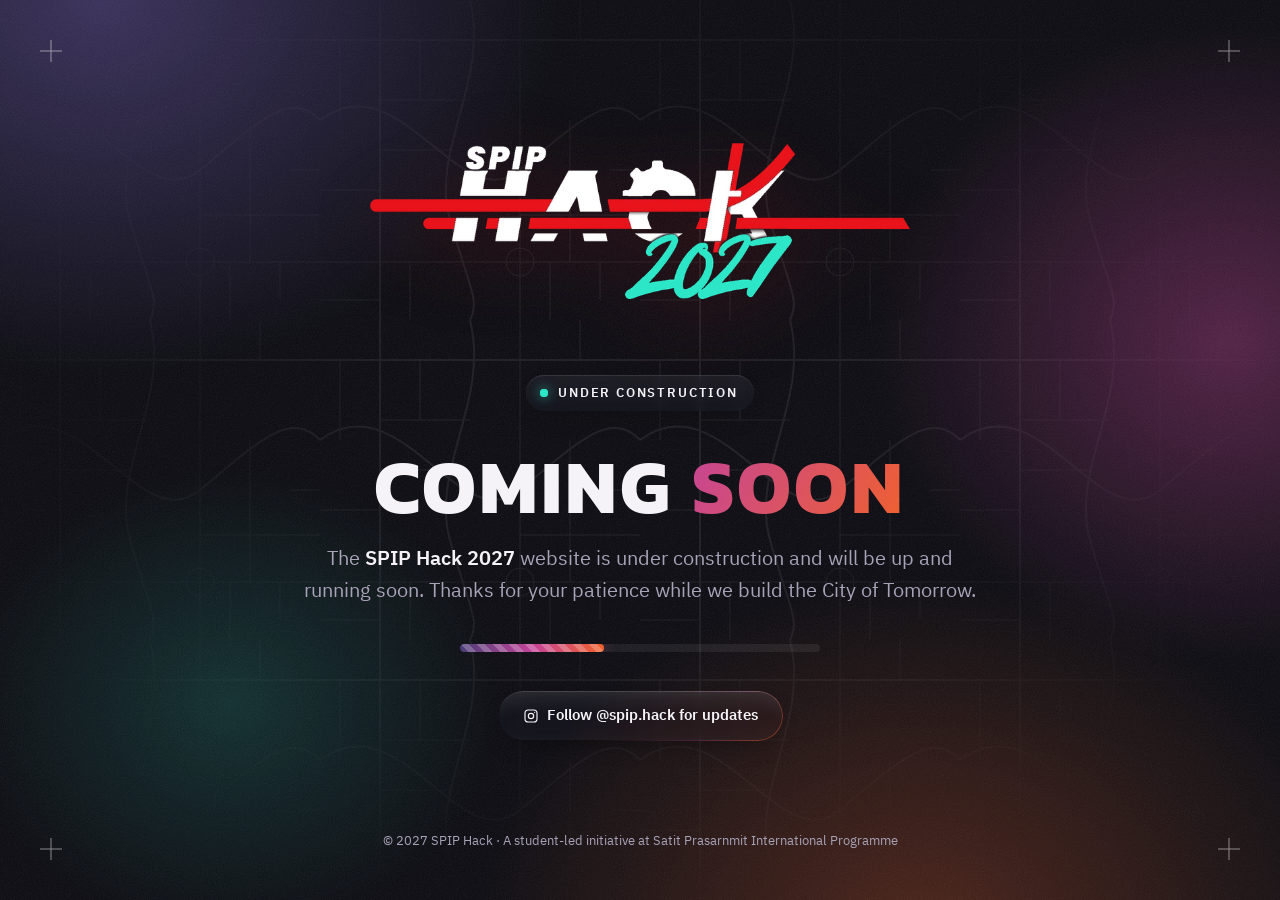
==== placeholder/index.html @ 68fcbc4f "Add under-construction placeholder page A single self-contained page in placeholder/index.html to sh" ====
<!DOCTYPE html>
<!-- Placeholder page shown while the full SPIP Hack 2027 website is being confirmed.
     Self-contained: the logo is embedded below, so this one file can be uploaded on its own. -->
<html lang="en">
<head>
  <meta charset="utf-8">
  <meta name="viewport" content="width=device-width, initial-scale=1">
  <title>SPIP Hack 2027 — Coming Soon</title>
  <meta name="description" content="The SPIP Hack 2027 website is under construction and will be up and running soon. Follow @spip.hack on Instagram for updates.">
  <meta name="theme-color" content="#0A0A10">
  <meta name="color-scheme" content="dark">

  <meta property="og:type" content="website">
  <meta property="og:site_name" content="SPIP Hack 2027">
  <meta property="og:title" content="SPIP Hack 2027 — Coming Soon">
  <meta property="og:description" content="Our website is under construction and will be up and running soon. Follow @spip.hack on Instagram for updates.">

  <link rel="icon" type="image/svg+xml" href="data:image/svg+xml,%3Csvg xmlns='http://www.w3.org/2000/svg' viewBox='0 0 64 64'%3E%3Crect width='64' height='64' rx='14' fill='%230A0A10'/%3E%3Cpath d='M18 18v28M46 18v28M18 32h28' stroke='white' stroke-width='7' stroke-linecap='square' fill='none'/%3E%3Cpath d='M8 38h48' stroke='%23E8141C' stroke-width='4'/%3E%3Cpath d='M40 50h14' stroke='%232EE6C8' stroke-width='4' stroke-linecap='round'/%3E%3C/svg%3E">

  <link rel="preconnect" href="https://fonts.googleapis.com">
  <link rel="preconnect" href="https://fonts.gstatic.com" crossorigin>
  <link rel="stylesheet" href="https://fonts.googleapis.com/css2?family=IBM+Plex+Sans+Thai:wght@400;500;600&family=Kanit:wght@600;700&display=swap">

  <style>
    /* Colours and textures match css/style.css on the main site */
    :root {
      --bg:         #0A0A10;
      --text:       #F5F3F7;
      --text-muted: #A9A3B8;
      --purple:     #4B3F78;
      --magenta:    #C4449A;
      --orange:     #F2622A;
      --red:        #E8141C;
      --cyan:       #2EE6C8;

      --font-display: "Kanit", "Segoe UI", system-ui, sans-serif;
      --font-body:    "IBM Plex Sans Thai", -apple-system, "Segoe UI", system-ui, sans-serif;

      --gutter: clamp(16px, 4vw, 40px);
      --ease: cubic-bezier(.2,.7,.2,1);
      --ease-spring: cubic-bezier(.34,1.56,.64,1);

      --grain: url("data:image/svg+xml,%3Csvg xmlns='http://www.w3.org/2000/svg' width='180' height='180'%3E%3Cfilter id='n'%3E%3CfeTurbulence type='fractalNoise' baseFrequency='.85' numOctaves='3' stitchTiles='stitch'/%3E%3CfeColorMatrix values='0 0 0 0 1 0 0 0 0 1 0 0 0 0 1 0 0 0 .07 0'/%3E%3C/filter%3E%3Crect width='100%25' height='100%25' filter='url(%23n)'/%3E%3C/svg%3E");
      --map-texture: url("data:image/svg+xml,%3Csvg xmlns='http://www.w3.org/2000/svg' width='320' height='320' fill='none' stroke='white'%3E%3Cpath stroke-width='2' d='M0 40H320M60 0V320M0 120C80 60 140 220 200 170S290 90 320 120M150 0C170 80 110 150 130 220S160 300 150 320'/%3E%3Cpath stroke-width='1' d='M0 262H320M200 0V320M60 100H150M200 215H320M250 120V262M0 190H60M90 262V320M60 150H130M260 0V40M100 40V100M230 262V320M20 40V120M290 170H320M0 300H60M280 262V300'/%3E%3Ccircle cx='200' cy='262' r='14' stroke-width='1'/%3E%3C/svg%3E");
    }

    *, *::before, *::after { box-sizing: border-box; }
    html { -webkit-text-size-adjust: 100%; text-size-adjust: 100%; }
    body {
      margin: 0;
      min-height: 100vh;
      min-height: 100svh;
      display: flex;
      flex-direction: column;
      background: var(--bg);
      color: var(--text);
      font-family: var(--font-body);
      line-height: 1.6;
      -webkit-font-smoothing: antialiased;
      -moz-osx-font-smoothing: grayscale;
      overflow-x: hidden;
    }
    /* Ambient brand light + film grain behind everything */
    body::before {
      content: "";
      position: fixed;
      inset: 0;
      z-index: -2;
      pointer-events: none;
      background:
        var(--grain),
        radial-gradient(55vmax 45vmax at 8% 0%, rgba(75,63,120,.70), transparent 65%),
        radial-gradient(40vmax 36vmax at 96% 38%, rgba(196,68,154,.38), transparent 70%),
        radial-gradient(50vmax 40vmax at 72% 104%, rgba(242,98,42,.28), transparent 70%),
        radial-gradient(30vmax 26vmax at 18% 78%, rgba(46,230,200,.16), transparent 70%);
    }
    /* Faint city-map lines */
    .map-texture {
      position: fixed;
      inset: 0;
      z-index: -1;
      pointer-events: none;
      background-image: var(--map-texture);
      background-size: 320px 320px;
      opacity: .07;
      -webkit-mask-image: radial-gradient(ellipse at 50% 45%, #000 25%, transparent 75%);
      mask-image: radial-gradient(ellipse at 50% 45%, #000 25%, transparent 75%);
    }
    /* Crosshair "+" marks in the corners, as on the Coming Soon posters */
    .cross {
      position: fixed;
      width: 22px;
      height: 22px;
      pointer-events: none;
      opacity: .5;
    }
    .cross::before, .cross::after { content: ""; position: absolute; background: #fff; }
    .cross::before { left: 50%; top: 0; bottom: 0; width: 1px; transform: translateX(-.5px); }
    .cross::after  { top: 50%; left: 0; right: 0; height: 1px; transform: translateY(-.5px); }
    .cross--tl { top: var(--gutter); left: var(--gutter); }
    .cross--tr { top: var(--gutter); right: var(--gutter); }
    .cross--bl { bottom: var(--gutter); left: var(--gutter); }
    .cross--br { bottom: var(--gutter); right: var(--gutter); }

    :focus-visible { outline: 2px solid var(--cyan); outline-offset: 3px; border-radius: 4px; }
    ::selection { background: var(--magenta); color: #fff; }

    /* ---------- Layout ---------- */
    .stage {
      flex: 1;
      display: flex;
      flex-direction: column;
      align-items: center;
      justify-content: center;
      width: 100%;
      max-width: 760px;
      margin-inline: auto;
      padding: clamp(64px, 12vh, 120px) var(--gutter) 32px;
      text-align: center;
    }

    .logo { margin: 0 0 clamp(36px, 7vh, 64px); width: min(540px, 100%); }
    .logo img {
      display: block;
      width: 100%;
      height: auto;
      filter: drop-shadow(0 18px 40px rgba(232,20,28,.18));
    }

    /* "Under construction" status pill */
    .status {
      display: inline-flex;
      align-items: center;
      gap: 10px;
      padding: 8px 16px 8px 14px;
      border-radius: 999px;
      background: linear-gradient(180deg, rgba(255,255,255,.06), rgba(255,255,255,.015));
      box-shadow:
        inset 0 1px 0 rgba(255,255,255,.10),
        inset 0 -14px 26px -22px rgba(255,255,255,.05),
        0 10px 28px -16px rgba(0,0,0,.8);
      -webkit-backdrop-filter: blur(5px) saturate(150%);
      backdrop-filter: blur(5px) saturate(150%);
      font-size: .8125rem;
      font-weight: 600;
      letter-spacing: .14em;
      text-transform: uppercase;
    }
    .status__dot {
      position: relative;
      width: 8px;
      height: 8px;
      border-radius: 50%;
      background: var(--cyan);
      box-shadow: 0 0 12px rgba(46,230,200,.8);
    }
    .status__dot::after {
      content: "";
      position: absolute;
      inset: 0;
      border-radius: 50%;
      background: var(--cyan);
      animation: ping 2s var(--ease) infinite;
    }

    .headline {
      margin: 24px 0 0;
      font-family: var(--font-display);
      font-size: clamp(2.5rem, 1.6rem + 4vw, 4.75rem);
      font-weight: 700;
      line-height: 1;
      letter-spacing: .04em;
      text-transform: uppercase;
    }
    .headline .grad {
      background: linear-gradient(120deg, var(--magenta) 0%, var(--orange) 100%);
      -webkit-background-clip: text;
      background-clip: text;
      color: transparent;
    }

    .lede {
      max-width: 34em;
      margin: 20px auto 0;
      color: var(--text-muted);
      font-size: clamp(1.0625rem, 1rem + .3vw, 1.25rem);
    }
    .lede strong { color: var(--text); font-weight: 600; }

    /* Striped "building" bar — decorative, loops forever */
    .build {
      position: relative;
      width: min(360px, 100%);
      height: 8px;
      margin: 36px auto 0;
      border-radius: 999px;
      background: rgba(255,255,255,.07);
      overflow: hidden;
    }
    .build::before {
      content: "";
      position: absolute;
      top: 0;
      bottom: 0;
      left: 0;
      width: 40%;
      border-radius: inherit;
      background:
        linear-gradient(45deg, rgba(255,255,255,.22) 25%, transparent 25% 50%, rgba(255,255,255,.22) 50% 75%, transparent 75%) 0 0 / 16px 16px,
        linear-gradient(90deg, var(--purple), var(--magenta) 50%, var(--orange));
      box-shadow: 0 0 16px rgba(196,68,154,.55);
      animation: sweep 2.4s var(--ease) infinite, stripes .6s linear infinite;
    }

    /* Instagram button — liquid-glass style from the main site */
    .btn {
      position: relative;
      isolation: isolate;
      display: inline-flex;
      align-items: center;
      justify-content: center;
      gap: 8px;
      min-height: 48px;
      margin-top: 40px;
      padding: 0 24px;
      border-radius: 999px;
      background: linear-gradient(180deg, rgba(255,255,255,.05) 0%, rgba(255,255,255,.01) 50%, rgba(255,255,255,.025) 100%);
      box-shadow:
        inset 0 18px 30px -24px rgba(255,255,255,.14),
        inset 0 -14px 26px -22px rgba(255,255,255,.05),
        0 10px 28px -16px rgba(0,0,0,.8);
      -webkit-backdrop-filter: blur(5px) saturate(150%);
      backdrop-filter: blur(5px) saturate(150%);
      color: var(--text);
      font-size: .9375rem;
      font-weight: 600;
      line-height: 1;
      text-decoration: none;
      white-space: nowrap;
      transition: background .25s var(--ease), transform .35s var(--ease-spring);
    }
    /* 1px rim of light instead of a border, warm toward the bottom-right */
    .btn::before {
      content: "";
      position: absolute;
      inset: -1px;
      z-index: -1;
      padding: 1px;
      border-radius: inherit;
      background:
        linear-gradient(180deg, rgba(255,255,255,.22) 0%, rgba(255,255,255,0) 40%),
        linear-gradient(315deg, rgba(242,98,42,.55) 0%, rgba(196,68,154,.28) 26%, rgba(196,68,154,0) 55%);
      -webkit-mask: linear-gradient(#000 0 0) content-box, linear-gradient(#000 0 0);
      -webkit-mask-composite: xor;
      mask: linear-gradient(#000 0 0) content-box exclude, linear-gradient(#000 0 0);
    }
    .btn:hover {
      background: linear-gradient(180deg, rgba(255,255,255,.09) 0%, rgba(255,255,255,.025) 50%, rgba(255,255,255,.04) 100%);
      transform: scale(1.03);
    }
    .btn:active { transform: scale(.96); transition-duration: .12s; }
    .icon {
      width: 16px;
      height: 16px;
      flex: none;
      fill: none;
      stroke: currentColor;
      stroke-width: 1.75;
      stroke-linecap: round;
      stroke-linejoin: round;
    }

    .footer {
      padding: 24px var(--gutter) calc(var(--gutter) + 8px);
      text-align: center;
      font-size: .8125rem;
      color: var(--text-muted);
    }

    .visually-hidden {
      position: absolute !important;
      width: 1px; height: 1px;
      margin: -1px; padding: 0;
      overflow: hidden;
      clip: rect(0 0 0 0);
      white-space: nowrap;
      border: 0;
    }

    /* ---------- Motion ---------- */
    .rise { animation: rise .8s var(--ease) both; }
    .rise:nth-child(2) { animation-delay: .08s; }
    .rise:nth-child(3) { animation-delay: .16s; }
    .rise:nth-child(4) { animation-delay: .24s; }
    .rise:nth-child(5) { animation-delay: .32s; }
    .rise:nth-child(6) { animation-delay: .40s; }

    @keyframes rise    { from { opacity: 0; transform: translateY(16px); } }
    @keyframes ping    { 0% { transform: scale(1); opacity: .7; } 80%, 100% { transform: scale(2.8); opacity: 0; } }
    @keyframes sweep   { 0% { transform: translateX(-100%); } 100% { transform: translateX(250%); } }
    @keyframes stripes { from { background-position: 16px 0, 0 0; } to { background-position: 0 0, 0 0; } }

    @media (prefers-reduced-motion: reduce) {
      .rise, .status__dot::after { animation: none; }
      .build::before { animation: none; left: 0; width: 100%; opacity: .7; }
      .btn, .btn:hover, .btn:active { transition: none; transform: none; }
    }

    @media (max-width: 480px) {
      .cross { display: none; }
      .btn { white-space: normal; text-align: center; line-height: 1.3; padding-block: 12px; }
    }
  </style>
</head>
<body>
  <div class="map-texture" aria-hidden="true"></div>
  <span class="cross cross--tl" aria-hidden="true"></span>
  <span class="cross cross--tr" aria-hidden="true"></span>
  <span class="cross cross--bl" aria-hidden="true"></span>
  <span class="cross cross--br" aria-hidden="true"></span>

  <main class="stage">
    <h1 class="logo rise">
      <img src="[data-uri]" width="800" height="230" alt="SPIP Hack 2027">
    </h1>

    <p class="status rise"><span class="status__dot" aria-hidden="true"></span>Under construction</p>

    <h2 class="headline rise">Coming <span class="grad">soon</span></h2>

    <p class="lede rise">
      The <strong>SPIP Hack 2027</strong> website is under construction and will be up and running soon.
      Thanks for your patience while we build the City of Tomorrow.
    </p>

    <div class="build rise" aria-hidden="true"></div>

    <a class="btn rise" href="https://instagram.com/spip.hack" target="_blank" rel="noopener noreferrer">
      <svg class="icon" viewBox="0 0 24 24" aria-hidden="true"><rect x="3" y="3" width="18" height="18" rx="5"/><circle cx="12" cy="12" r="4"/><path d="M17.5 6.5h.01"/></svg>
      Follow @spip.hack for updates
      <span class="visually-hidden">(opens in a new tab)</span>
    </a>
  </main>

  <footer class="footer">
    © 2027 SPIP Hack · A student-led initiative at Satit Prasarnmit International Programme
  </footer>
</body>
</html>
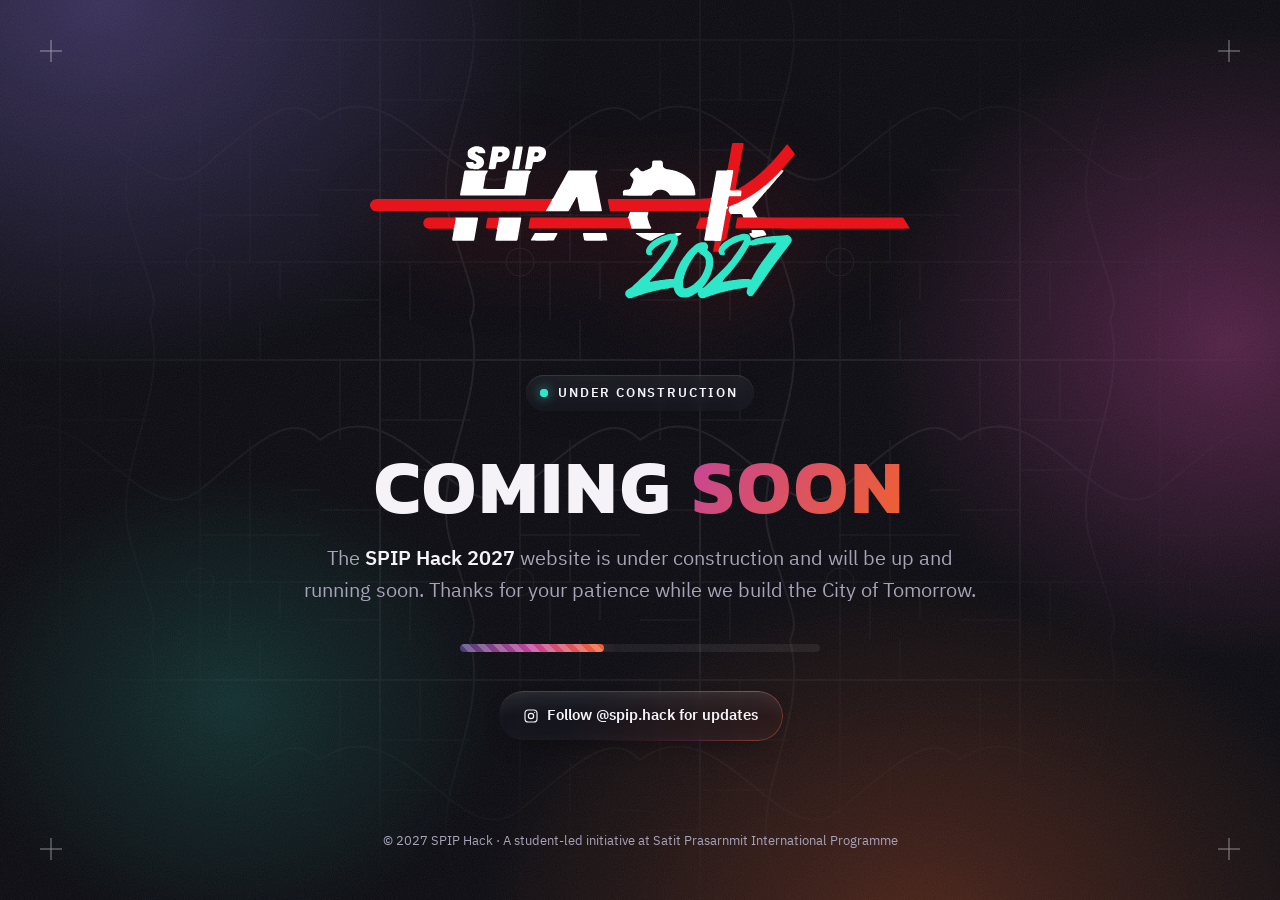
==== commit 17d2e328: "Use a vector SVG logo on the placeholder page Replaces the embedded raster logo with an inline SVG t" ====
--- a/placeholder/index.html
+++ b/placeholder/index.html
@@ -1,6 +1,7 @@
 <!DOCTYPE html>
 <!-- Placeholder page shown while the full SPIP Hack 2027 website is being confirmed.
-     Self-contained: the logo is embedded below, so this one file can be uploaded on its own. -->
+     Self-contained: the logo is an inline SVG (traced from assets/logo/spip-hack-logo.png),
+     so it stays sharp at any zoom and this one file can be uploaded on its own. -->
 <html lang="en">
 <head>
   <meta charset="utf-8">
@@ -120,10 +121,11 @@
     }
 
     .logo { margin: 0 0 clamp(36px, 7vh, 64px); width: min(540px, 100%); }
-    .logo img {
+    .logo svg {
       display: block;
       width: 100%;
       height: auto;
+      aspect-ratio: 800 / 230;
       filter: drop-shadow(0 18px 40px rgba(232,20,28,.18));
     }
 
@@ -321,7 +323,11 @@
 
   <main class="stage">
     <h1 class="logo rise">
-      <img src="[data-uri]" width="800" height="230" alt="SPIP Hack 2027">
+      <svg xmlns="http://www.w3.org/2000/svg" viewBox="0 0 800 230" width="800" height="230" role="img" aria-labelledby="logo-title"><title id="logo-title">SPIP Hack 2027</title>
+        <path fill="#FFFFFF" fill-rule="evenodd" d="M510.83 146.19C510.94 145.9 510.63 145.14 510.33 144.97C510.13 144.85 508.31 144.8 503.04 144.75C496.18 144.69 496.01 144.68 495.67 144.43C495.48 144.29 495.27 143.98 495.21 143.74C495.05 143.13 495.19 141.69 495.49 140.83C495.63 140.43 495.78 139.72 495.82 139.27C495.86 138.81 495.97 138.07 496.06 137.62C496.15 137.18 496.26 136.42 496.31 135.94C496.35 135.46 496.5 134.72 496.63 134.31C496.76 133.9 496.92 133.03 496.99 132.38C497.06 131.72 497.2 130.88 497.31 130.5C497.54 129.69 497.56 128.19 497.34 127.75C497.26 127.58 496.95 127.33 496.66 127.19C496.01 126.89 495.98 126.66 496.51 126.01C496.83 125.61 496.91 125.35 497.06 124.29C497.16 123.61 497.3 122.89 497.37 122.7C497.6 122.1 497.76 121.27 498.01 119.38C498.14 118.38 498.39 116.94 498.55 116.19C498.86 114.8 499.37 111.88 499.47 110.91C499.52 110.44 499.56 110.38 499.83 110.38C500.59 110.38 501.28 108.97 501.49 107C501.55 106.48 501.69 105.7 501.81 105.25C501.95 104.72 502.04 103.92 502.05 102.98C502.06 101.61 502.05 101.5 501.77 101.21C501.6 101.03 501.31 100.85 501.11 100.81C500.63 100.7 500.64 100.39 501.18 99.69C501.66 99.06 501.91 98.14 502.12 96.17C502.2 95.47 502.37 94.52 502.51 94.05C502.64 93.57 502.84 92.45 502.94 91.55C503.04 90.65 503.27 89.41 503.46 88.8C503.83 87.54 503.97 86.67 503.99 85.5C504 85.05 504.11 84.27 504.25 83.75C504.39 83.23 504.5 82.6 504.5 82.35C504.5 81.92 504.53 81.88 504.94 81.8C505.37 81.72 506 81.15 506 80.83C506 80.75 506.14 80.26 506.3 79.74C506.47 79.22 506.64 78.4 506.69 77.93C506.73 77.45 506.85 76.7 506.94 76.25C507.03 75.8 507.15 75.05 507.19 74.58C507.24 74.11 507.38 73.41 507.51 73.03C507.64 72.64 507.81 71.87 507.87 71.32C507.94 70.77 508.04 70.13 508.11 69.92C508.17 69.7 508.26 69.08 508.31 68.54C508.36 68 508.5 67.25 508.62 66.87C508.75 66.49 508.89 65.76 508.94 65.25C508.99 64.73 509.13 63.88 509.26 63.35C509.39 62.83 509.5 62.19 509.5 61.94C509.5 61.69 509.61 61.05 509.74 60.52C509.87 59.99 510.02 59.11 510.07 58.56C510.12 58.01 510.26 57.27 510.38 56.92C510.5 56.57 510.64 55.89 510.69 55.42C510.73 54.95 510.85 54.25 510.94 53.88C511.03 53.5 511.13 52.76 511.17 52.23C511.21 51.7 511.36 50.97 511.5 50.59C511.64 50.22 511.81 49.39 511.87 48.74C511.93 48.09 512.04 47.38 512.11 47.15C512.18 46.92 512.28 46.33 512.32 45.84C512.37 45.34 512.51 44.65 512.63 44.29C512.76 43.93 512.9 43.18 512.95 42.61C513.05 41.4 513.36 40.94 514.19 40.75C514.46 40.68 517.88 40.63 521.77 40.63C528.86 40.62 528.86 40.62 529.19 40.34C529.4 40.16 529.54 39.89 529.58 39.56C529.65 39.06 529.65 39.06 533.86 39.11C536.17 39.13 538.19 39.2 538.34 39.26C539 39.51 539.06 39.84 539.04 42.68C539.02 45.31 539.02 45.31 538.56 46.75C538.19 47.94 538.09 48.48 537.99 49.87C537.85 51.88 537.8 52.17 537.41 53.31C537.25 53.8 537.06 54.76 536.99 55.5C536.92 56.22 536.73 57.42 536.56 58.15C536.39 58.89 536.14 60.3 536.01 61.28C535.87 62.26 535.65 63.4 535.5 63.81C535.32 64.31 535.18 65.24 535.06 66.56C534.96 67.66 534.85 68.68 534.81 68.83C534.75 69.01 534.8 69.12 534.96 69.2C535.08 69.26 538.67 69.34 542.92 69.37C552.02 69.45 551.25 69.27 551.25 71.35C551.25 73.73 550.97 78.68 550.81 79.08C550.45 79.97 550.88 79.93 541.69 80C535.31 80.05 533.37 80.1 533.16 80.22C532.61 80.54 532.23 81.74 532 83.89C531.94 84.54 531.74 85.54 531.56 86.12C531.36 86.81 531.18 87.86 531.07 89.06C530.94 90.46 530.8 91.24 530.52 92.12C530.31 92.76 530.17 93.34 530.21 93.41C530.34 93.62 531.24 93.26 534.75 91.6C535.2 91.39 535.9 91.12 536.31 91C537.26 90.72 539.12 89.97 539.94 89.54C540.28 89.36 540.84 89.11 541.19 88.99C541.97 88.71 544.17 87.75 544.82 87.39C545.09 87.25 546.83 86.37 548.69 85.45C554.8 82.41 555.65 81.95 558.41 80.21C559.04 79.81 559.89 79.31 560.3 79.1C560.7 78.9 561.52 78.42 562.11 78.03C562.7 77.65 563.61 77.09 564.12 76.78C565.48 75.96 570.53 72.58 571.62 71.75C575.39 68.91 577.21 67.55 578.43 66.69C579.21 66.14 580.4 65.21 581.08 64.62C581.76 64.03 582.71 63.25 583.19 62.88C586.38 60.41 592.15 55.31 596.12 51.43C597.46 50.12 598.79 48.89 599.06 48.69C599.9 48.08 603.84 44.14 604.87 42.88C606.06 41.42 608.29 39.25 608.9 38.96C609.15 38.85 609.64 38.75 610 38.75C610.57 38.75 610.64 38.78 610.56 38.97C610.24 39.72 610.6 40.25 611.63 40.55C613.08 40.98 613.11 41.25 611.82 42.62C611.31 43.17 610.54 44.08 610.11 44.65C609.68 45.22 608.78 46.25 608.12 46.94C607.46 47.62 606.59 48.63 606.2 49.17C605.8 49.7 604.85 50.8 604.08 51.6C603.31 52.41 602.43 53.4 602.13 53.81C601.83 54.23 601.07 55.1 600.44 55.75C599.81 56.4 598.93 57.42 598.49 58C598.05 58.58 597.15 59.62 596.5 60.31C595.84 61 595.11 61.84 594.87 62.19C594.64 62.53 593.97 63.32 593.39 63.94C592.81 64.56 592.14 65.37 591.9 65.75C591.66 66.13 590.64 67.28 589.63 68.31C588.62 69.34 587.49 70.61 587.1 71.12C586.72 71.64 585.8 72.71 585.05 73.5C584.3 74.29 583.47 75.25 583.19 75.62C582.92 76 582.13 76.9 581.44 77.62C580.74 78.35 579.84 79.39 579.44 79.94C579.03 80.49 578.1 81.56 577.37 82.31C576.64 83.07 575.77 84.05 575.44 84.5C575.1 84.95 574.26 85.9 573.57 86.62C572.87 87.35 571.94 88.42 571.5 89C571.07 89.58 570.13 90.65 569.43 91.38C568.11 92.74 566.89 94.26 566.55 94.98C566.28 95.54 566.37 95.91 567.08 97.15C567.4 97.72 568.49 99.79 569.51 101.75C571.67 105.95 573.54 109.33 573.91 109.72C574.05 109.87 574.36 110.07 574.58 110.15C574.91 110.27 575 110.37 575 110.64C575 111.38 575.1 111.38 563.7 111.38C553.69 111.38 553.38 111.37 552.58 111.12C551.63 110.83 551.5 110.56 552.16 110.25C552.8 109.95 552.85 109.58 552.44 108.23C551.91 106.43 551.43 105.7 550.59 105.38C550.35 105.29 547.86 105.25 543.17 105.25C535.16 105.25 535.47 105.21 534.99 106.2C534.66 106.9 534.46 106.9 533.32 106.21C532.48 105.7 532.44 105.65 531.78 104.38C530.36 101.62 529.88 100.33 529.88 99.3C529.88 98.35 529.8 98.22 529.48 98.59C529.19 98.92 529.13 99.18 528.99 100.55C528.92 101.24 528.7 102.58 528.5 103.51C528.3 104.44 528.08 105.78 528 106.47C527.93 107.17 527.72 108.15 527.55 108.65C527.33 109.3 527.19 110.14 527.07 111.56C526.92 113.15 526.81 113.79 526.5 114.69C526.19 115.6 526.09 116.16 525.98 117.62C525.88 118.99 525.76 119.73 525.48 120.62C525.28 121.28 525.06 122.35 525 123C524.94 123.65 524.71 124.99 524.5 125.98C524.29 126.97 524.06 128.32 523.99 129C523.92 129.67 523.73 130.64 523.55 131.14C523.32 131.82 523.19 132.59 523.06 134.09C522.92 135.75 522.82 136.32 522.5 137.21C522.18 138.12 522.09 138.63 521.99 140.06C521.87 141.7 521.74 142.41 521.14 144.55C520.73 146.01 521.01 145.93 516.34 146C513.57 146.05 512.2 146.12 511.96 146.22C511.45 146.44 510.74 146.43 510.83 146.19ZM122.06 144.48C121.72 144.21 121.72 144.21 121.81 142.86C121.86 142.12 121.98 141.21 122.07 140.85C122.17 140.48 122.28 139.79 122.32 139.31C122.36 138.83 122.5 138.1 122.63 137.69C122.76 137.28 122.92 136.4 122.99 135.75C123.06 135.1 123.2 134.28 123.3 133.94C123.41 133.59 123.5 133.08 123.5 132.8C123.5 132.53 123.62 131.85 123.77 131.3C124.15 129.9 124.17 128.03 123.8 127.54C123.66 127.35 123.36 127.14 123.14 127.08C122.62 126.93 122.63 126.58 123.17 125.77C123.62 125.1 123.86 124.1 124.12 121.81C124.19 121.19 124.37 120.32 124.51 119.88C124.65 119.43 124.81 118.5 124.88 117.81C125.02 116.37 125.29 114.91 125.64 113.76C125.77 113.32 125.92 112.38 125.96 111.67L126.04 110.38 142.47 110.38C160.41 110.38 159.52 110.34 159.86 111.07C160.05 111.5 160.04 112.45 159.82 113.2C159.72 113.54 159.6 114.21 159.55 114.69C159.5 115.17 159.36 115.93 159.23 116.37C159.1 116.82 159 117.45 159 117.77C159 118.09 158.86 118.89 158.69 119.55C158.52 120.21 158.37 120.96 158.37 121.22C158.37 121.48 158.26 122.16 158.12 122.73C157.99 123.3 157.88 124.04 157.88 124.38C157.88 124.71 157.74 125.43 157.57 125.96C157.41 126.5 157.24 127.34 157.19 127.84C157.15 128.33 157.06 128.92 156.99 129.15C156.92 129.38 156.82 130.07 156.75 130.69C156.69 131.31 156.53 132.12 156.4 132.5C156.27 132.88 156.13 133.64 156.08 134.19C156.03 134.74 155.91 135.5 155.81 135.88C155.71 136.25 155.59 136.96 155.54 137.44C155.5 137.92 155.38 138.54 155.28 138.81C155.19 139.09 155.06 139.83 155 140.46C154.95 141.09 154.81 141.88 154.71 142.21C154.6 142.54 154.43 143.14 154.32 143.54C153.94 144.87 155.64 144.75 137.86 144.75C122.41 144.75 122.41 144.75 122.06 144.48ZM186.21 144.49C185.89 144.25 185.88 144.17 185.88 143.15C185.88 142.55 185.96 141.72 186.07 141.31C186.17 140.9 186.31 140.06 186.37 139.44C186.44 138.82 186.58 138.06 186.69 137.75C186.8 137.44 186.94 136.65 187 136C187.06 135.35 187.2 134.57 187.3 134.27C187.41 133.98 187.53 133.36 187.57 132.9C187.61 132.44 187.74 131.75 187.85 131.38C187.99 130.9 188.05 130.18 188.06 129.04C188.06 127.48 188.05 127.38 187.77 127.08C187.61 126.91 187.34 126.74 187.18 126.7C186.77 126.59 186.79 126.25 187.25 125.6C187.69 124.96 187.94 124.02 188.13 122.27C188.2 121.56 188.38 120.62 188.51 120.18C188.65 119.75 188.84 118.67 188.94 117.79C189.05 116.91 189.28 115.65 189.45 115C189.93 113.26 189.99 112.91 189.99 111.84C190 110.88 190 110.88 190.41 110.87C190.63 110.87 191.34 110.76 191.99 110.62C193.12 110.38 193.68 110.38 208 110.38C218.26 110.38 222.96 110.42 223.22 110.51C224.06 110.8 224.27 111.69 223.89 113.29C223.74 113.9 223.62 114.61 223.62 114.87C223.62 115.14 223.51 115.71 223.37 116.15C223.23 116.58 223.07 117.5 223 118.19C222.94 118.88 222.8 119.68 222.7 119.97C222.59 120.27 222.45 121.03 222.38 121.66C222.31 122.29 222.16 123.18 222.06 123.62C221.96 124.07 221.88 124.63 221.88 124.88C221.87 125.12 221.73 125.75 221.56 126.29C221.39 126.82 221.25 127.5 221.25 127.8C221.25 128.09 221.14 128.87 221 129.51C220.87 130.16 220.75 130.92 220.75 131.21C220.75 131.5 220.61 132.17 220.44 132.7C220.27 133.23 220.12 133.95 220.12 134.3C220.12 134.65 220.01 135.41 219.87 135.98C219.74 136.55 219.62 137.26 219.62 137.56C219.62 137.86 219.51 138.48 219.36 138.95C219.22 139.41 219.06 140.28 219 140.87C218.87 142.28 218.35 143.99 217.93 144.39C217.6 144.69 217.6 144.69 202.07 144.72C186.54 144.75 186.54 144.75 186.21 144.49ZM238.78 144.56C238.19 144.14 238.4 143.51 239.98 140.85C240.54 139.91 241 139.1 241 139.06C241 138.92 243.15 135.21 243.64 134.5C244.55 133.18 242.65 133.31 261.08 133.31C276.78 133.31 277.23 133.32 277.49 133.55C277.63 133.68 277.75 133.92 277.75 134.09C277.75 134.4 276.46 136.89 274.81 139.75C274.32 140.61 273.65 141.81 273.32 142.41C272.66 143.64 272.14 144.3 271.61 144.57C271.06 144.85 239.18 144.84 238.78 144.56ZM318 144.53C317.38 144.22 317.02 143.43 316.87 142.05C316.8 141.44 316.63 140.59 316.49 140.17C316.36 139.76 316.19 139 316.13 138.49C316.03 137.7 315.83 136.53 315.44 134.49C315.37 134.12 315.41 133.98 315.67 133.68C315.98 133.31 315.98 133.31 331.9 133.27C343.28 133.25 348 133.28 348.46 133.38C349.37 133.57 349.83 134.1 349.93 135.09C349.97 135.49 350.11 136.23 350.25 136.75C350.38 137.27 350.52 138.03 350.57 138.44C350.62 138.85 350.71 139.33 350.77 139.49C350.84 139.66 350.97 140.37 351.07 141.06C351.16 141.76 351.33 142.53 351.43 142.78C351.79 143.63 351.64 144.23 351 144.56C350.68 144.73 348.65 144.75 334.54 144.75C319.46 144.75 318.41 144.74 318 144.53ZM413.69 144.44C413.14 144.28 412.21 144.01 411.62 143.84C406.36 142.31 401.21 139.76 396.62 136.42C394.61 134.97 394.15 134.58 393.92 134.16C393.7 133.77 393.7 133.74 393.91 133.53C394.12 133.32 395.22 133.31 414.22 133.31C435.02 133.31 436.06 133.34 437.22 133.82C438.07 134.17 437.73 134.39 434.68 135.42C429.7 137.11 424.64 139.65 419.76 142.91C418.63 143.67 417.47 144.39 417.19 144.51C416.46 144.85 414.97 144.81 413.69 144.44ZM567.9 140.36C566.43 140.12 565.02 138.96 563.24 136.55C562.77 135.92 562.33 135.36 562.26 135.32C562.03 135.18 561.75 134.53 561.82 134.33C561.93 134.04 562.62 133.77 563.94 133.51C565.71 133.15 565.91 132.88 565.5 131.43C565.15 130.22 565.16 129.43 565.53 129.22C565.75 129.1 567.66 129.05 573.94 128.99C583.25 128.91 582.61 128.84 583.73 130.07C584.47 130.88 585.86 132.86 586.29 133.71C586.69 134.53 587.05 135.91 586.95 136.3C586.83 136.77 586.6 136.85 583.9 137.31C581.7 137.69 576.48 138.75 576 138.92C574.16 139.55 569.21 140.6 568.62 140.48C568.59 140.48 568.27 140.42 567.9 140.36ZM453.58 138.2C452.87 137.37 451.74 136.51 450.75 136.04C450.03 135.69 450.01 135.68 450.01 135.17C450 134.66 450 134.66 450.87 134.57C451.56 134.5 451.83 134.41 452.19 134.13C453.08 133.42 454.18 133.25 457.94 133.25C461.07 133.25 461.41 133.32 461.48 133.89C461.52 134.3 460.5 135.28 458.87 136.36C457.3 137.42 457.3 137.42 456.25 137.49C455.31 137.56 455.31 137.56 455.27 138.22C455.24 138.88 455.24 138.88 454.7 138.88C454.2 138.88 454.11 138.82 453.58 138.2ZM387.81 126.87C387.54 126.81 387.1 126.76 386.85 126.76C386.41 126.75 386.38 126.72 386.26 126.22C386.19 125.93 385.87 124.93 385.56 123.99C385.25 123.06 385 122.17 385 122.02C385 121.86 384.78 121.08 384.52 120.27C384.25 119.47 383.79 118.05 383.5 117.12C383.21 116.2 382.86 115.13 382.72 114.75C382.59 114.37 382.35 113.69 382.19 113.23C382.02 112.77 381.75 112.11 381.57 111.77C381.39 111.42 381.25 110.97 381.25 110.77C381.25 110.44 381.3 110.4 381.74 110.33C382.43 110.22 382.84 109.81 383.01 109.06C383.09 108.72 383.28 107.99 383.44 107.44C383.6 106.89 383.77 106.18 383.82 105.88C383.99 104.78 384.96 102.6 385.38 102.37C385.55 102.28 389.61 102.24 398.78 102.24C411.94 102.25 411.94 102.25 412.16 102.51C412.28 102.66 412.38 102.96 412.38 103.19C412.38 103.72 411.87 105.83 411.45 107.05C410.94 108.51 410.98 110.28 411.55 112.09C411.79 112.83 412.21 114.2 412.5 115.12C414.05 120.17 414.84 122.15 416.3 124.57C417.04 125.8 416.86 126.57 415.76 126.88C415.21 127.03 388.55 127.02 387.81 126.87ZM385.44 101.6C384.6 101.48 384.36 101.38 384.69 101.27C385.06 101.14 413 101.25 413 101.38C413 101.44 412.76 101.52 412.47 101.56C411.71 101.66 386.16 101.71 385.44 101.6ZM259.62 100.71C259.62 99.99 260.03 98.84 260.58 98.02C260.82 97.65 261.5 96.44 262.08 95.34C262.66 94.24 263.3 93.11 263.5 92.82C263.7 92.53 264.22 91.59 264.66 90.73C265.1 89.87 265.68 88.81 265.95 88.38C266.22 87.95 266.98 86.58 267.63 85.33C268.83 83.07 268.83 83.07 269.63 82.93C270.65 82.74 271.05 82.32 272.11 80.28C272.53 79.47 273.18 78.29 273.56 77.65C273.94 77.01 274.59 75.85 274.99 75.07C275.39 74.3 275.98 73.24 276.28 72.74C276.59 72.23 277.17 71.19 277.57 70.44C277.97 69.68 278.7 68.36 279.19 67.5C279.69 66.64 280.56 65.07 281.12 64C281.69 62.93 282.2 62.01 282.25 61.94C282.38 61.77 285.15 56.79 286.53 54.26C287.15 53.13 287.89 51.81 288.18 51.32C288.47 50.84 289.06 49.76 289.5 48.94C289.93 48.11 290.66 46.79 291.12 46C291.58 45.21 292.24 44.01 292.57 43.33C293.32 41.84 294.04 40.98 294.72 40.77C295.38 40.58 335.7 40.56 336.4 40.76C337.21 40.98 337.31 41.48 336.77 42.51C336.57 42.88 336.11 43.75 335.76 44.44C335.4 45.12 334.83 46.14 334.5 46.69C334.17 47.24 333.85 47.85 333.8 48.05C333.7 48.48 333.93 50.54 334.25 52C334.7 54 334.91 55.06 335.07 56.19C335.16 56.81 335.32 57.55 335.42 57.85C335.53 58.15 335.68 58.84 335.74 59.39C335.81 59.94 335.92 60.6 335.99 60.85C336.05 61.11 336.14 61.64 336.19 62.04C336.23 62.44 336.38 63.08 336.51 63.46C336.64 63.84 336.78 64.44 336.82 64.79C336.94 65.87 337.37 68.26 337.64 69.25C337.77 69.77 337.93 70.64 338 71.19C338.06 71.74 338.17 72.35 338.24 72.54C338.32 72.73 338.44 73.3 338.51 73.79C338.58 74.28 338.72 74.97 338.82 75.31C338.91 75.66 339.02 76.28 339.07 76.69C339.11 77.1 339.26 77.78 339.39 78.21C339.53 78.63 339.68 79.36 339.74 79.83C339.93 81.4 340.25 83.18 340.5 84.01C340.64 84.45 340.78 85.1 340.82 85.44C340.93 86.47 341.39 88.88 341.64 89.82C341.77 90.31 341.91 91.01 341.95 91.38C341.98 91.76 342.12 92.51 342.25 93.06C342.62 94.63 342.89 96.1 343.03 97.19C343.09 97.74 343.25 98.53 343.39 98.95C343.82 100.33 343.65 100.85 342.64 101.12C342.3 101.21 337.46 101.24 327.04 101.22C312.62 101.19 311.91 101.18 311.58 100.96C311.13 100.67 310.75 99.81 310.6 98.76C310.54 98.31 310.38 97.46 310.25 96.88C310.12 96.29 309.98 95.48 309.93 95.08C309.89 94.68 309.75 94.06 309.63 93.71C309.51 93.35 309.37 92.68 309.32 92.21C309.27 91.74 309.18 91.19 309.12 90.97C309.06 90.76 308.95 90.15 308.87 89.61C308.8 89.07 308.64 88.33 308.51 87.97C308.38 87.6 308.24 86.94 308.19 86.49C308.14 86.05 308.03 85.35 307.94 84.94C307.85 84.53 307.74 83.88 307.69 83.5C307.64 83.12 307.5 82.45 307.37 82C307.23 81.55 307.05 80.91 306.97 80.56C306.83 80.02 306.76 79.93 306.47 79.9C305.98 79.84 305.53 80.38 304.62 82.18C304.19 83.01 303.49 84.28 303.06 85C302.64 85.72 301.93 86.99 301.5 87.81C301.07 88.64 300.47 89.72 300.17 90.22C299.87 90.72 299.33 91.67 298.98 92.34C298.63 93.01 297.97 94.21 297.53 95C297.08 95.79 296.3 97.22 295.78 98.19C294.68 100.25 294.38 100.67 293.84 100.97C293.46 101.17 292.36 101.19 276.53 101.22L259.62 101.25 259.62 100.71ZM531.42 99.05C531.54 98.75 531.51 96.98 531.38 96.53C531.28 96.16 531.31 96.07 531.76 95.55C532.31 94.92 532.33 94.85 532.05 94.62C531.77 94.38 531.07 94.78 530.86 95.3C530.78 95.51 530.57 95.87 530.41 96.1C529.95 96.71 529.86 97.17 530.06 97.82C530.38 98.88 531.21 99.62 531.42 99.05ZM381.94 78C381.66 77.94 380.23 77.89 378.75 77.88C375.92 77.87 375.31 77.79 374.92 77.36C374.71 77.12 374.69 76.87 374.69 74.26C374.69 70.76 374.7 70.72 376.46 69.85C377.54 69.31 377.54 69.31 380.24 69.18C383.17 69.03 383.27 69 384.51 68.18C385.66 67.42 386.3 66.52 386.92 64.78C387.1 64.28 387.36 63.64 387.51 63.35C387.66 63.06 387.88 62.54 388 62.19C388.12 61.85 388.56 60.76 388.99 59.79C390.95 55.27 390.72 53.8 387.6 50.54C385.68 48.54 385.47 48.19 385.4 46.72C385.31 45.01 385.36 44.94 389.53 40.8C393.41 36.93 393.71 36.71 394.94 36.71C396.25 36.7 397.08 37.19 399.11 39.17C401.41 41.4 402.16 41.8 404 41.78C405.13 41.77 405.32 41.73 406.21 41.33C406.75 41.09 407.84 40.64 408.63 40.33C409.43 40.03 410.36 39.64 410.7 39.46C411.04 39.29 411.57 39.08 411.88 39C413.01 38.7 415.33 37.4 416.11 36.63C417.55 35.21 418 33.78 418 30.57C418.01 27.99 418.1 27.64 418.97 26.85C420.17 25.77 419.9 25.81 425.75 25.81C431.59 25.81 431.55 25.81 432.54 26.8C433.65 27.91 434 29.14 434 32C434 34.86 434.09 35.17 435.25 36.41C436.18 37.41 436.7 37.73 438.56 38.42C439.47 38.76 439.94 38.86 441 38.92C441.72 38.96 442.6 39.08 442.94 39.18C443.28 39.29 443.93 39.41 444.38 39.45C444.82 39.49 445.52 39.62 445.94 39.75C446.35 39.88 447.08 40.02 447.56 40.07C448.04 40.11 448.63 40.23 448.87 40.32C449.12 40.41 449.93 40.63 450.69 40.81C452.07 41.14 454.28 41.82 455.44 42.28C459.05 43.72 460.07 44.22 463.19 46.01C466.2 47.73 467.75 48.78 470.82 51.18C472.28 52.33 475.4 55.38 476 56.26C476.6 57.13 478.64 61.2 478.94 62.12C479.06 62.5 479.3 63.1 479.46 63.47C479.77 64.17 480.55 66.68 480.84 67.94C480.94 68.35 481.13 69.14 481.26 69.69C481.39 70.24 481.5 71 481.5 71.38C481.5 71.76 481.61 72.46 481.75 72.94C482.04 73.94 482.11 76.63 481.86 77.18C481.53 77.9 482.51 77.86 463.21 77.88C442.47 77.9 444.93 78.12 443.63 76.16C442.09 73.85 439.79 71.77 437.55 70.64C436.72 70.23 434.11 69.41 433 69.22C432.62 69.16 431.44 69.13 430.38 69.16C428.52 69.22 428.36 69.24 426.75 69.75C424.78 70.37 423.73 70.87 422.22 71.9C420.88 72.82 418.69 75.07 418.01 76.23C417.55 77.01 417.19 77.44 416.75 77.7C416.36 77.93 382.98 78.22 381.94 78ZM134.21 77.75C133.38 77.5 133.15 76.81 133.57 75.82C133.67 75.57 133.81 74.85 133.88 74.21C133.95 73.58 134.08 72.7 134.19 72.25C134.29 71.8 134.37 71.2 134.37 70.91C134.37 70.62 134.46 70.13 134.57 69.81C134.68 69.49 134.85 68.81 134.95 68.28C135.05 67.75 135.21 67.04 135.32 66.7C135.42 66.36 135.5 65.85 135.5 65.57C135.5 65.29 135.61 64.61 135.74 64.06C135.87 63.51 136.04 62.56 136.11 61.94C136.18 61.32 136.32 60.56 136.43 60.26C136.54 59.95 136.69 59.19 136.75 58.57C136.82 57.95 136.93 57.25 136.99 57.01C137.06 56.78 137.15 56.16 137.2 55.64C137.25 55.12 137.39 54.41 137.52 54.06C137.65 53.72 137.81 52.9 137.88 52.25C137.94 51.6 138.08 50.73 138.18 50.31C138.29 49.9 138.37 49.33 138.37 49.04C138.37 48.76 138.49 48.16 138.63 47.71C138.77 47.26 138.93 46.37 138.99 45.73C139.05 45.09 139.17 44.39 139.25 44.19C139.33 43.98 139.44 43.37 139.5 42.84C139.64 41.65 139.81 41.27 140.38 40.94C140.79 40.7 141.04 40.69 144.94 40.65C147.74 40.62 149.99 40.67 151.96 40.81C155.65 41.05 159.97 41.05 163.66 40.81C165.57 40.68 167.86 40.62 170.33 40.65C175.29 40.7 175.28 40.69 173.77 43.32C171.89 46.61 171.11 48.28 170.98 49.34C170.92 49.87 170.75 50.67 170.62 51.11C170.48 51.54 170.38 52.14 170.38 52.44C170.38 52.74 170.26 53.45 170.13 54.02C169.99 54.59 169.88 55.33 169.88 55.65C169.88 55.97 169.74 56.68 169.58 57.21C169.41 57.75 169.24 58.57 169.2 59.05C169.15 59.52 169.03 60.25 168.93 60.67C168.83 61.09 168.75 61.69 168.75 62C168.75 62.31 168.62 63.04 168.45 63.62C168.07 65 167.81 67.15 168 67.49C168.31 68.08 167.89 68.06 182.62 68.1C190.29 68.12 196.97 68.1 197.48 68.06C198.25 67.99 198.46 67.92 198.82 67.6C199.3 67.18 199.62 66.3 199.62 65.42C199.62 65.13 199.74 64.42 199.87 63.85C200.01 63.28 200.12 62.56 200.13 62.25C200.13 61.94 200.27 61.25 200.44 60.71C200.61 60.18 200.75 59.5 200.75 59.2C200.75 58.9 200.86 58.11 201 57.44C201.14 56.77 201.25 55.97 201.25 55.67C201.25 55.37 201.37 54.8 201.51 54.4C201.65 54.01 201.82 53.16 201.89 52.53C201.95 51.89 202.07 51.21 202.14 51.03C202.21 50.84 202.32 50.18 202.38 49.56C202.44 48.94 202.58 48.18 202.69 47.88C202.8 47.57 202.94 46.81 203 46.19C203.06 45.57 203.23 44.62 203.37 44.07C203.51 43.53 203.63 42.85 203.63 42.57C203.63 41.95 203.94 41.29 204.42 40.95C204.75 40.7 204.96 40.69 208.41 40.65C210.49 40.62 212.78 40.67 213.74 40.75C216.86 41.02 219.18 41.04 221.52 40.83C224.02 40.6 230.69 40.56 232.88 40.75C233.6 40.82 234.99 40.91 235.98 40.96C238.45 41.07 238.7 41.28 238.08 42.75C237.92 43.13 237.5 43.94 237.14 44.56C235.68 47.09 235.13 48.4 235.01 49.66C234.94 50.29 234.81 51.04 234.71 51.31C234.62 51.59 234.49 52.21 234.45 52.69C234.4 53.17 234.28 53.84 234.18 54.19C234.09 54.53 233.95 55.35 233.89 56C233.82 56.65 233.68 57.4 233.57 57.66C233.46 57.92 233.31 58.65 233.25 59.29C233.18 59.92 233.04 60.8 232.94 61.25C232.84 61.7 232.75 62.3 232.75 62.6C232.75 62.89 232.63 63.48 232.49 63.91C232.34 64.34 232.18 65.19 232.11 65.81C232.05 66.43 231.92 67.25 231.82 67.62C231.71 68 231.63 68.71 231.63 69.21C231.63 69.74 231.52 70.42 231.37 70.92C231.23 71.37 231.07 72.26 231 72.9C230.94 73.54 230.8 74.33 230.7 74.66C230.6 74.98 230.47 75.6 230.43 76.03C230.32 77.02 230.08 77.44 229.47 77.68C229.05 77.85 223.87 77.87 181.78 77.86C155.81 77.86 134.4 77.81 134.21 77.75ZM149.61 38.32C148.58 38.02 147.39 37.57 146.88 37.3C144.17 35.84 142.62 33.61 142.36 30.81C142.23 29.27 142.3 28.84 142.76 28.45C143.27 28.02 143.85 27.98 148.38 28.02C152.91 28.07 152.83 28.05 153.21 29.14C153.55 30.1 154.12 30.69 154.87 30.87C156.93 31.37 158.46 29.83 157.43 28.31C156.8 27.39 155.98 26.84 153.6 25.74C147.79 23.05 146.98 22.5 145.7 20.4C144.85 18.99 144.71 18.34 144.72 15.75C144.72 12.51 144.93 11.69 146.2 10.01C147.95 7.68 151.73 5.49 154.62 5.12C155.14 5.05 155.96 4.92 156.44 4.81C157.55 4.58 158.97 4.58 159.95 4.81C160.37 4.91 161.11 5.03 161.58 5.07C162.8 5.19 165.3 6.02 166.2 6.61C167.21 7.27 169.36 9.43 169.77 10.19C170.21 11.02 170.9 13.42 170.9 14.12C170.9 14.59 170.83 14.74 170.5 15.03C170.11 15.38 170.11 15.38 165.26 15.35C159.71 15.31 160.12 15.4 159.52 14.13C159.11 13.27 158.56 12.88 157.79 12.88C156.27 12.87 155.42 14.27 156.17 15.55C156.7 16.45 157.41 16.95 160.16 18.32C166.54 21.51 167.9 22.8 168.83 26.54C169.05 27.43 169.13 28.02 169.09 28.5C168.77 32.32 167.41 34.75 164.5 36.71C163.2 37.58 162.8 37.77 160.92 38.36C159.27 38.88 159.27 38.88 155.36 38.86C151.44 38.85 151.44 38.85 149.61 38.32ZM176.22 38.68C175.75 38.42 175.68 38.01 175.92 36.76C176.03 36.17 176.13 35.49 176.13 35.24C176.13 35 176.27 34.32 176.44 33.75C176.61 33.18 176.75 32.48 176.75 32.2C176.75 31.92 176.86 31.15 177 30.5C177.14 29.85 177.25 29.11 177.25 28.87C177.25 28.62 177.39 27.95 177.56 27.38C177.73 26.8 177.88 26.07 177.88 25.76C177.88 25.44 177.99 24.72 178.13 24.15C178.26 23.58 178.38 22.87 178.38 22.57C178.38 22.27 178.49 21.64 178.64 21.18C178.78 20.71 178.94 19.85 179 19.26C179.06 18.67 179.17 18.02 179.25 17.81C179.33 17.61 179.47 16.88 179.57 16.19C179.66 15.5 179.82 14.54 179.93 14.06C180.03 13.58 180.12 12.93 180.12 12.62C180.13 12.32 180.27 11.62 180.44 11.09C180.61 10.55 180.75 9.88 180.75 9.59C180.75 9.13 181.1 7.1 181.35 6.08C181.4 5.88 181.6 5.59 181.79 5.45C182.14 5.19 182.24 5.19 189.79 5.15C196.36 5.13 197.53 5.15 198.12 5.31C198.5 5.42 199.35 5.62 200 5.75C201.84 6.13 203.3 6.91 204.58 8.18C205.71 9.32 205.91 9.64 206.51 11.44C206.92 12.62 206.94 12.78 206.94 14.44C206.94 16.01 206.9 16.3 206.58 17.31C206.39 17.93 206.11 18.8 205.97 19.25C205.53 20.7 204.55 22.15 202.92 23.81C201 25.76 199.84 26.47 197.17 27.33C195.31 27.94 195.31 27.94 191.92 28C187.94 28.07 187.94 28.07 187.65 29.26C187.56 29.63 187.37 30.33 187.24 30.81C187.11 31.29 187 31.97 187 32.32C187 32.66 186.91 33.25 186.81 33.63C186.7 34 186.56 34.68 186.49 35.12C186.07 37.79 185.87 38.37 185.27 38.68C184.72 38.96 176.74 38.96 176.22 38.68ZM211.17 38.75C210.51 38.49 210.32 37.55 210.69 36.48C210.8 36.18 210.94 35.38 211 34.69C211.06 34 211.2 33.19 211.31 32.89C211.41 32.59 211.56 31.84 211.63 31.24C211.69 30.63 211.81 29.99 211.87 29.82C211.94 29.64 212.05 28.95 212.12 28.28C212.18 27.61 212.35 26.74 212.49 26.35C212.63 25.95 212.75 25.36 212.75 25.03C212.75 24.71 212.87 23.91 213 23.26C213.14 22.62 213.25 21.9 213.25 21.68C213.25 21.46 213.36 20.92 213.5 20.48C213.64 20.04 213.81 19.16 213.88 18.52C213.94 17.88 214.08 17.07 214.19 16.72C214.29 16.37 214.38 15.84 214.38 15.55C214.38 15.26 214.51 14.5 214.67 13.86C214.84 13.21 215 12.29 215.04 11.81C215.08 11.33 215.2 10.68 215.31 10.38C215.42 10.07 215.56 9.31 215.62 8.69C215.77 7.18 216.14 5.93 216.55 5.52C216.88 5.19 216.88 5.19 221.26 5.19C225.65 5.19 225.65 5.19 226.02 5.61C226.44 6.08 226.44 6.13 226.07 7.81C225.97 8.29 225.88 8.92 225.88 9.2C225.88 9.49 225.73 10.15 225.56 10.68C225.39 11.2 225.25 11.88 225.25 12.17C225.25 12.47 225.14 13.24 225 13.89C224.87 14.53 224.75 15.29 224.75 15.56C224.75 15.84 224.61 16.5 224.44 17.04C224.26 17.57 224.12 18.3 224.12 18.67C224.12 19.03 224.04 19.66 223.93 20.07C223.82 20.48 223.68 21.29 223.62 21.88C223.56 22.47 223.42 23.2 223.31 23.5C223.2 23.81 223.08 24.46 223.04 24.94C223.01 25.42 222.87 26.21 222.74 26.69C222.62 27.17 222.45 28.04 222.38 28.62C222.31 29.21 222.17 30.05 222.07 30.5C221.96 30.95 221.88 31.57 221.88 31.89C221.88 32.21 221.73 32.9 221.56 33.43C221.39 33.95 221.25 34.63 221.25 34.94C221.25 35.53 220.84 37.57 220.6 38.16C220.33 38.85 220.15 38.88 215.6 38.87C213.31 38.86 211.32 38.81 211.17 38.75ZM230.15 38.72C230 38.65 229.84 38.46 229.8 38.31C229.71 37.96 229.95 35.47 230.13 34.87C230.2 34.63 230.34 33.87 230.43 33.18C230.53 32.49 230.68 31.76 230.75 31.56C230.83 31.35 230.95 30.65 231.01 30C231.07 29.35 231.23 28.46 231.37 28.02C231.51 27.58 231.63 26.97 231.63 26.65C231.63 26.32 231.74 25.61 231.88 25.06C232.01 24.51 232.12 23.81 232.12 23.49C232.12 23.18 232.27 22.45 232.44 21.88C232.61 21.3 232.75 20.61 232.75 20.34C232.75 20.07 232.86 19.31 232.99 18.64C233.12 17.98 233.26 17.06 233.29 16.6C233.33 16.14 233.45 15.55 233.57 15.29C233.68 15.03 233.82 14.31 233.89 13.69C233.96 13.07 234.09 12.28 234.19 11.94C234.28 11.59 234.39 10.95 234.44 10.5C234.48 10.05 234.6 9.41 234.71 9.06C234.81 8.72 234.94 7.95 235 7.36C235.13 5.99 235.34 5.58 236.03 5.32C236.5 5.14 237.39 5.12 244.19 5.15C251.62 5.19 251.83 5.19 252.69 5.46C253.17 5.61 253.83 5.77 254.16 5.81C254.51 5.86 255.35 6.19 256.16 6.59C258.45 7.73 259.64 9.11 260.49 11.59C260.83 12.61 260.88 16.2 260.56 16.97C260.45 17.23 260.22 17.94 260.05 18.56C259.57 20.24 259.03 21.3 257.92 22.69C255.87 25.25 254.19 26.38 250.94 27.39C249.19 27.93 249.19 27.93 245.88 28C241.57 28.08 241.48 28.13 241.25 30.29C241.19 30.85 241.08 31.5 241.01 31.72C240.94 31.95 240.85 32.54 240.81 33.04C240.76 33.53 240.59 34.38 240.43 34.91C240.26 35.46 240.12 36.2 240.12 36.6C240.12 37.54 239.73 38.35 239.12 38.66C238.73 38.85 238.25 38.87 234.56 38.87C231.85 38.86 230.34 38.81 230.15 38.72ZM193.94 19.58C195.39 18.91 196.13 17.84 196.12 16.38C196.12 14.38 195.13 13.66 192.56 13.78C190.49 13.87 190.07 14.27 189.88 16.33C189.82 17.01 189.68 17.77 189.57 18.03C189.36 18.52 189.32 19.21 189.47 19.46C189.74 19.89 190.3 20.01 191.75 19.97C193.01 19.94 193.28 19.89 193.94 19.58ZM247.83 19.58C250.39 18.41 251.04 15.13 248.94 14.03C248.7 13.9 248.1 13.81 247.29 13.78C244.52 13.65 244.11 13.96 243.74 16.44C243.67 16.92 243.53 17.74 243.42 18.26C243.09 19.83 243.32 20.01 245.56 19.96C246.9 19.93 247.15 19.89 247.83 19.58Z"/>
+        <path fill="#E8141C" fill-rule="evenodd" d="M516.69 162.14C516.65 162 516.44 161.74 516.23 161.57C515.86 161.25 515.86 161.25 512.61 161.25C509.17 161.25 508.81 161.2 508.5 160.63C508.3 160.25 508.35 158.97 508.62 158.11C508.75 157.67 508.89 156.92 508.94 156.44C508.99 155.96 509.13 155.14 509.26 154.63C509.39 154.12 509.5 153.53 509.5 153.31C509.5 153.1 509.61 152.5 509.74 151.99C509.87 151.48 510.02 150.7 510.06 150.25C510.11 149.8 510.25 149.07 510.38 148.62C510.66 147.62 510.88 146.05 510.79 145.61C510.74 145.35 510.79 145.26 511.02 145.18C511.18 145.13 513.13 145.05 515.34 145.01C520.01 144.93 519.73 145.01 520.14 143.55C520.74 141.41 520.87 140.7 520.99 139.06C521.09 137.63 521.18 137.12 521.5 136.21C521.82 135.32 521.92 134.75 522.06 133.09C522.19 131.59 522.32 130.82 522.55 130.14C522.73 129.64 522.92 128.67 522.99 128C523.06 127.32 523.29 125.97 523.5 124.98C523.71 123.99 523.94 122.65 524 122C524.06 121.35 524.28 120.28 524.48 119.62C524.76 118.73 524.88 117.99 524.98 116.62C525.09 115.16 525.19 114.6 525.5 113.69C525.81 112.79 525.92 112.15 526.07 110.56C526.19 109.14 526.33 108.3 526.55 107.65C526.72 107.15 526.93 106.17 527 105.47C527.08 104.78 527.3 103.44 527.5 102.51C527.7 101.58 527.92 100.24 527.99 99.55C528.14 98.05 528.24 97.75 528.7 97.39C529.27 96.94 529.93 97.15 530.05 97.81C530.1 98.04 530.3 98.46 530.52 98.75C530.73 99.04 531.07 99.68 531.27 100.17C531.48 100.66 532.05 101.87 532.54 102.86C533.49 104.79 533.33 104.61 534.89 105.53C535.24 105.74 535.25 105.76 535.05 106.06C534.94 106.23 534.8 106.84 534.73 107.41C534.67 107.97 534.53 108.71 534.42 109.04C534.31 109.37 534.15 110.22 534.06 110.92C533.97 111.62 533.81 112.58 533.7 113.06C533.59 113.54 533.5 114.1 533.5 114.3C533.5 114.51 533.39 115.07 533.26 115.55C533.13 116.04 532.99 116.83 532.94 117.31C532.9 117.79 532.75 118.54 532.62 118.98C532.48 119.42 532.37 119.98 532.37 120.23C532.37 120.48 532.29 121.05 532.19 121.5C532.08 121.95 531.95 122.85 531.88 123.5C531.82 124.15 531.66 125 531.52 125.38C531.39 125.75 531.25 126.48 531.2 127C531.15 127.52 531.03 128.3 530.94 128.75C530.84 129.2 530.73 129.92 530.69 130.35C530.65 130.78 530.53 131.37 530.43 131.66C530.32 131.95 530.19 132.61 530.12 133.12C529.99 134.15 529.63 136.08 529.25 137.75C529.12 138.33 528.98 139.09 528.93 139.43C528.83 140.21 528.21 141.92 527.8 142.54C527.56 142.91 527.26 143.12 526.52 143.46C522.77 145.17 521.87 145.78 520.71 147.41C519.66 148.89 518.38 151.74 518.38 152.62C518.38 153.24 518.45 153.24 519.18 152.69L519.75 152.25 519.75 153.12C519.75 153.86 519.69 154.08 519.38 154.62C518.4 156.27 517.77 158.14 517.43 160.35C517.19 161.93 517.09 162.28 516.91 162.34C516.83 162.37 516.74 162.28 516.69 162.14ZM123.38 127.17C123.12 127.03 119.65 127 104.52 127C85.98 127 85.98 127 85.04 126.69C82.04 125.68 80.37 123.97 79.3 120.79C78.85 119.47 78.83 117.82 79.25 116.62C80.36 113.42 82.09 111.76 85.27 110.85C86.69 110.44 86.69 110.44 106.86 110.4L127.04 110.37 126.97 112.15C126.92 113.42 126.82 114.17 126.64 114.75C126.29 115.89 126.02 117.35 125.88 118.81C125.81 119.5 125.65 120.43 125.51 120.88C125.37 121.32 125.19 122.19 125.12 122.81C124.75 126.13 124.16 127.59 123.38 127.17ZM496.69 127.18C496.39 127.04 495.09 127.01 490.09 127.01C483.3 127 483.13 126.98 482.87 126.31C482.68 125.8 482.8 125.44 484.44 121.56C484.89 120.49 485.25 119.62 486 117.75C488.14 112.45 488.57 111.48 489.01 111.02C489.6 110.39 489.76 110.38 495.07 110.38C498.13 110.38 500.11 110.33 500.25 110.25C500.67 110.02 500.7 111.01 500.33 112.91C500.15 113.82 499.95 115 499.88 115.54C499.81 116.08 499.64 116.95 499.51 117.48C499.37 118.01 499.17 119.14 499.07 120C498.85 121.75 498.59 123.13 498.38 123.68C498.3 123.89 498.16 124.61 498.06 125.29C497.93 126.25 497.82 126.61 497.56 126.95C497.2 127.42 497.21 127.42 496.69 127.18ZM187.58 126.9C187.3 126.63 181.59 126.45 176.31 126.56C173.13 126.62 172.77 126.61 172.38 126.41C171.61 126.02 171.43 125.11 171.81 123.63C171.91 123.23 172.05 122.41 172.12 121.8C172.18 121.19 172.35 120.37 172.49 119.97C172.64 119.57 172.75 118.95 172.75 118.55C172.75 118.17 172.84 117.51 172.94 117.1C173.05 116.69 173.18 115.89 173.24 115.33C173.32 114.43 173.51 113.61 174.04 111.81C174.33 110.84 173.99 110.88 183.03 110.88L191 110.88 190.99 112.34C190.99 113.92 190.95 114.18 190.45 116C190.28 116.65 190.05 117.91 189.94 118.79C189.84 119.67 189.65 120.75 189.51 121.18C189.38 121.62 189.2 122.56 189.13 123.27C188.85 125.87 188.16 127.48 187.58 126.9ZM619.31 126.87C618.93 126.79 567.23 126.55 563.56 126.61C563.15 126.62 558.21 126.66 552.59 126.69C542.37 126.76 542.37 126.76 542.01 126.4C541.5 125.89 541.4 125.1 541.68 123.81C541.8 123.26 541.97 122.22 542.06 121.5C542.15 120.78 542.32 119.94 542.42 119.65C542.53 119.35 542.65 118.73 542.7 118.27C542.74 117.81 542.82 117.24 542.88 117C542.94 116.76 543.08 115.97 543.18 115.25C543.28 114.53 543.45 113.73 543.55 113.48C543.66 113.23 543.78 112.69 543.83 112.29C544.04 110.39 544.08 110.38 548.63 110.38C552.1 110.38 552.14 110.37 552.41 110.09C552.69 109.81 552.69 109.81 553.5 110.09C554.31 110.37 554.33 110.37 563.69 110.37C572.47 110.37 573.09 110.36 573.56 110.14C574.04 109.93 574.08 109.93 574.56 110.14C575.04 110.36 579.19 110.37 681.94 110.37C759.56 110.38 788.95 110.41 789.31 110.51C790.09 110.73 790.56 111.34 792.66 114.83C793.72 116.61 795.65 119.81 796.93 121.94C798.22 124.07 799.3 125.96 799.33 126.14C799.39 126.41 799.33 126.52 799.05 126.71C798.71 126.93 795.93 126.94 709.26 126.95C660.06 126.96 619.59 126.92 619.31 126.87ZM387.46 126.79C387.42 126.75 353.44 126.7 311.95 126.68C260.04 126.65 236.36 126.6 236.02 126.51C235.17 126.28 235.06 126.05 235.07 124.46C235.08 123.42 235.15 122.83 235.35 122.13C235.5 121.61 235.62 120.98 235.62 120.73C235.63 120.47 235.74 119.8 235.87 119.23C236.01 118.66 236.12 117.89 236.12 117.54C236.12 117.18 236.26 116.47 236.42 115.97C236.58 115.47 236.75 114.64 236.8 114.13C236.84 113.62 236.99 112.75 237.13 112.19C237.44 110.93 237.79 110.56 238.77 110.44C239.14 110.4 271.59 110.35 310.9 110.34L382.36 110.31 382.68 111C382.85 111.38 383.1 112 383.24 112.38C383.37 112.75 383.59 113.37 383.72 113.75C383.86 114.13 384.21 115.2 384.5 116.12C384.79 117.05 385.25 118.47 385.52 119.27C385.78 120.08 386 120.87 386 121.05C386 121.22 386.2 121.91 386.44 122.58C386.9 123.85 387.68 126.73 387.59 126.82C387.57 126.85 387.51 126.84 387.46 126.79ZM385.75 101.65C385.58 101.63 385.06 101.53 384.6 101.43C383.9 101.28 381.63 101.25 370.29 101.25C362.51 101.25 356.6 101.2 356.31 101.13C355.6 100.96 355.13 100.4 355.12 99.72C355.12 99.43 355.03 98.79 354.93 98.31C354.82 97.83 354.66 97.02 354.56 96.5C354.47 95.98 354.33 95.37 354.25 95.12C354.17 94.88 354.06 94.24 354 93.69C353.94 93.14 353.78 92.27 353.65 91.75C353.32 90.52 352.87 88.17 352.87 87.66C352.87 87.44 352.74 86.82 352.56 86.29C352.07 84.73 352.15 83.58 352.78 83.22C353.01 83.09 366.52 83.05 422 82.99C490.94 82.93 490.94 82.93 492.75 82.66C494.11 82.45 495.17 82.38 497 82.38C498.93 82.37 499.68 82.32 500.61 82.12C501.4 81.96 502.27 81.88 503.24 81.88C504.04 81.88 504.88 81.82 505.12 81.75C505.35 81.68 505.57 81.65 505.6 81.68C505.81 81.9 505.73 82.87 505.39 84.22C505.17 85.07 505 86.08 504.99 86.52C504.97 87.67 504.83 88.54 504.46 89.8C504.27 90.41 504.04 91.65 503.94 92.55C503.84 93.45 503.64 94.57 503.51 95.05C503.37 95.52 503.2 96.47 503.12 97.17C502.95 98.79 502.68 99.94 502.37 100.45C501.97 101.09 501.84 101.15 501.38 100.92C500.92 100.69 500.1 100.73 498 101.06C496.96 101.22 491.69 101.25 455.34 101.25C418.87 101.25 413.76 101.27 413.02 101.44C412.31 101.6 410.22 101.63 399.12 101.66C391.94 101.67 385.92 101.67 385.75 101.65ZM7.31 101.16C6.04 100.99 4.34 100.09 3.15 98.95C2.22 98.07 1.47 96.9 0.74 95.25C0.45 94.6 0.17 94.01 0.11 93.94C0.05 93.88 0 93.14 0 92.3C0 90.77 0 90.77 0.69 89.29C2.21 86.07 4.07 84.36 7.17 83.31C8.1 83 8.1 83 139.11 82.97C270.12 82.94 270.12 82.94 270.04 83.38C269.96 83.83 267.79 88.05 267.02 89.25C266.78 89.63 266.19 90.69 265.72 91.62C265.24 92.55 264.69 93.54 264.49 93.82C264.3 94.11 263.66 95.25 263.07 96.36C262.49 97.47 261.81 98.67 261.57 99.03C261.32 99.39 261.01 100.03 260.87 100.47L260.6 101.25 134.15 101.23C64.59 101.22 7.52 101.19 7.31 101.16ZM529.74 94.86C528.93 94.57 528.84 93.16 529.49 91.19C529.8 90.22 529.94 89.51 530.07 88.06C530.18 86.86 530.36 85.81 530.56 85.12C530.74 84.54 530.94 83.54 531 82.89C531.23 80.74 531.61 79.54 532.16 79.22C532.37 79.1 534.31 79.05 540.69 79C549.88 78.93 549.45 78.97 549.81 78.08C550.02 77.55 550.32 71.36 550.14 71.03C549.82 70.42 550.07 70.44 541.88 70.38C534.73 70.32 534.15 70.3 533.83 70.09C533.22 69.68 533.16 69.36 533.55 68.41C533.83 67.73 533.92 67.22 534.06 65.57C534.18 64.22 534.32 63.32 534.5 62.81C534.65 62.4 534.87 61.26 535.01 60.28C535.14 59.3 535.39 57.89 535.56 57.15C535.73 56.42 535.92 55.22 535.99 54.5C536.06 53.76 536.25 52.8 536.41 52.31C536.8 51.17 536.85 50.88 536.99 48.87C537.08 47.52 537.19 46.92 537.54 45.81C538.02 44.26 538.25 42.04 538.01 41.15C537.74 40.18 537.83 40.2 533.5 40.12C531.38 40.09 529.61 40.03 529.58 39.99C529.54 39.96 529.62 39.39 529.75 38.74C529.88 38.09 530.04 37.08 530.11 36.5C530.18 35.92 530.32 35.19 530.43 34.9C530.53 34.6 530.65 33.98 530.7 33.52C530.74 33.06 530.85 32.38 530.94 32C531.03 31.62 531.14 30.89 531.19 30.38C531.23 29.86 531.38 29.14 531.51 28.77C531.63 28.4 531.78 27.75 531.82 27.33C531.86 26.91 532 26.02 532.13 25.35C532.27 24.68 532.38 23.94 532.38 23.71C532.38 23.47 532.49 22.92 532.63 22.48C532.77 22.04 532.91 21.24 532.95 20.69C533 20.14 533.14 19.29 533.26 18.82C533.39 18.34 533.5 17.74 533.5 17.5C533.5 17.26 533.61 16.61 533.74 16.06C533.87 15.51 534.02 14.67 534.07 14.19C534.12 13.71 534.26 12.97 534.39 12.56C534.51 12.15 534.65 11.47 534.69 11.06C534.73 10.65 534.85 9.95 534.94 9.5C535.03 9.05 535.15 8.24 535.2 7.69C535.25 7.14 535.39 6.38 535.52 6C535.65 5.62 535.81 4.83 535.87 4.25C536.01 2.86 536.3 1.75 536.77 0.78L537.15 0 544.98 0L552.81 0 553.16 0.73C553.55 1.57 553.57 1.74 553.31 2.57C553.2 2.91 553.06 3.72 553 4.38C552.93 5.03 552.77 5.92 552.63 6.35C552.49 6.79 552.37 7.35 552.37 7.6C552.37 7.86 552.28 8.46 552.18 8.94C552.07 9.42 551.94 10.27 551.88 10.82C551.82 11.38 551.66 12.22 551.52 12.7C551.38 13.17 551.23 13.96 551.18 14.44C551.14 14.92 551.02 15.65 550.93 16.06C550.83 16.48 550.75 17.04 550.74 17.31C550.74 17.59 550.63 18.21 550.49 18.69C550.36 19.17 550.19 20.01 550.12 20.56C550.06 21.11 549.92 21.93 549.82 22.38C549.71 22.82 549.57 23.62 549.51 24.14C549.44 24.66 549.32 25.25 549.24 25.45C549.17 25.65 549.05 26.34 548.99 26.98C548.93 27.62 548.77 28.51 548.63 28.96C548.49 29.41 548.37 29.98 548.37 30.23C548.37 30.48 548.29 31.02 548.18 31.44C548.08 31.85 547.94 32.72 547.88 33.38C547.81 34.03 547.65 34.84 547.52 35.19C547.39 35.53 547.24 36.25 547.19 36.79C547.14 37.33 547.05 37.95 546.99 38.17C546.92 38.38 546.82 39.1 546.75 39.75C546.69 40.4 546.55 41.19 546.44 41.5C546.33 41.8 546.16 42.64 546.06 43.35C545.96 44.06 545.85 44.69 545.81 44.75C545.78 44.81 545.66 45.45 545.56 46.16C545.46 46.88 545.32 47.62 545.25 47.81C545.18 47.99 545.07 48.66 545 49.29C544.92 49.92 544.76 50.79 544.62 51.23C544.49 51.67 544.37 52.26 544.37 52.54C544.37 52.83 544.26 53.54 544.12 54.12C543.99 54.71 543.88 55.44 543.88 55.76C543.88 56.07 543.74 56.78 543.58 57.32C543.42 57.87 543.24 58.74 543.19 59.25C543.14 59.77 543.03 60.5 542.94 60.88C542.85 61.25 542.74 61.93 542.7 62.38C542.66 62.82 542.52 63.52 542.39 63.94C542.24 64.41 542.13 65.3 542.08 66.31C541.96 68.75 542.11 68.9 544.08 68.3C545.47 67.88 546.51 67.36 549.19 65.75C550.36 65.04 551.9 64.11 552.62 63.69C556.63 61.32 560.54 58.67 565.49 54.95C567.51 53.43 569.68 51.8 570.3 51.33C570.93 50.86 571.72 50.21 572.06 49.88C572.41 49.56 573.05 49.02 573.5 48.68C573.95 48.35 574.71 47.71 575.19 47.27C575.67 46.83 576.4 46.24 576.81 45.96C577.23 45.68 578.38 44.66 579.38 43.69C580.37 42.72 581.64 41.58 582.19 41.16C583.39 40.24 597.33 26.28 598.19 25.12C598.53 24.68 599.54 23.55 600.44 22.62C601.34 21.69 602.4 20.48 602.81 19.93C603.21 19.39 604.11 18.35 604.81 17.62C605.5 16.9 606.29 16 606.56 15.62C606.83 15.25 607.48 14.46 608 13.88C608.53 13.29 609.17 12.5 609.45 12.13C609.72 11.75 610.27 11.08 610.67 10.63C611.07 10.18 611.57 9.56 611.78 9.25C611.99 8.94 612.46 8.35 612.81 7.94C613.17 7.53 613.68 6.88 613.94 6.5C614.21 6.12 614.74 5.47 615.13 5.06C615.51 4.65 616.15 3.88 616.53 3.36C617.8 1.64 618.37 1.8 620.27 4.36C620.76 5.02 621.37 5.79 621.63 6.06C621.88 6.34 622.41 6.98 622.79 7.5C623.17 8.02 623.78 8.81 624.15 9.27C624.94 10.25 625.72 11.24 626.53 12.29C626.86 12.72 627.51 13.53 627.97 14.1C629.45 15.93 629.62 16.46 629 17.38C628.2 18.59 627.37 19.68 626.9 20.17C626.63 20.46 626.17 21.02 625.87 21.44C625.57 21.85 624.88 22.67 624.34 23.27C623.8 23.87 623.17 24.62 622.94 24.96C622.72 25.29 622.11 26.02 621.6 26.57C621.09 27.13 620.34 28.03 619.94 28.57C619.53 29.12 618.47 30.32 617.56 31.25C616.66 32.18 615.65 33.3 615.31 33.75C614.98 34.2 613.83 35.46 612.77 36.56C610.83 38.57 610.38 39.13 610.38 39.53C610.38 39.65 610.18 39.83 609.91 39.96C609.29 40.25 607.07 42.41 605.87 43.88C604.84 45.14 600.9 49.08 600.06 49.69C599.79 49.89 598.46 51.12 597.12 52.43C593.15 56.31 587.38 61.41 584.19 63.88C583.71 64.25 582.76 65.03 582.08 65.62C581.4 66.21 580.21 67.14 579.43 67.69C578.21 68.55 576.39 69.91 572.62 72.75C571.53 73.58 566.48 76.96 565.12 77.78C564.61 78.09 563.7 78.65 563.11 79.03C562.52 79.42 561.7 79.9 561.3 80.1C560.89 80.31 560.04 80.81 559.41 81.21C556.65 82.95 555.8 83.41 549.69 86.45C547.83 87.37 546.09 88.25 545.82 88.39C545.17 88.75 542.97 89.71 542.19 89.99C541.84 90.11 541.28 90.36 540.94 90.54C540.12 90.97 538.26 91.72 537.31 92C536.9 92.12 536.2 92.39 535.75 92.6C533.16 93.82 530.95 94.77 530.31 94.92C530.17 94.95 529.92 94.92 529.74 94.86Z"/>
+        <path fill="#2EE6C8" fill-rule="evenodd" d="M382.06 229.72C381.99 229.57 381.62 229.27 381.23 229.04C378.95 227.71 377.5 224.35 378.2 221.99C378.64 220.49 379.35 219.25 380.31 218.32C381.23 217.42 381.76 217.07 385 215.17C387.83 213.51 388.17 213.22 392.88 208.56C395.32 206.14 397.68 203.89 398.12 203.56C398.57 203.23 400.06 201.85 401.44 200.5C402.81 199.15 404.39 197.71 404.94 197.31C406.28 196.34 417.74 184.88 419.07 183.19C419.61 182.5 420.57 181.4 421.19 180.75C421.82 180.1 422.58 179.22 422.88 178.81C423.18 178.4 423.91 177.53 424.5 176.88C425.1 176.22 425.77 175.41 426 175.06C426.23 174.72 426.74 174.1 427.13 173.69C427.77 173 428.6 171.94 430.31 169.62C430.66 169.16 431.19 168.45 431.49 168.04C432.28 167 433.59 165.23 434.48 164C434.9 163.42 435.57 162.49 435.98 161.94C437.08 160.44 439.96 156.14 440.99 154.44C441.5 153.61 442.16 152.55 442.46 152.08C443.21 150.92 445.95 145.76 446.1 145.21C446.63 143.3 443.47 143.91 435.69 147.22C431.57 148.97 427.72 151.12 424.53 153.44C422.19 155.15 421.87 155.42 419.82 157.51C417.8 159.55 417.13 160.54 417.13 161.41C417.12 161.81 417.51 162.62 417.81 162.87C418.87 163.75 418.37 165.14 416.69 166C415.84 166.43 415.83 166.44 414.2 166.44C412.21 166.44 411.8 166.27 410.58 165.01C409.2 163.58 408.78 162.32 408.91 159.95C409.04 157.24 410.8 153.59 413.23 150.95C416.28 147.62 419.12 145.21 422.19 143.31C424.99 141.58 430.98 138.51 433.06 137.75C435.53 136.84 438.04 136.03 439.25 135.76C439.9 135.61 440.89 135.35 441.44 135.19C441.99 135.02 442.87 134.85 443.4 134.81C443.94 134.77 444.61 134.65 444.9 134.55C445.63 134.28 447.4 134.19 448.31 134.37C448.73 134.45 449.55 134.56 450.15 134.61C451.1 134.7 451.34 134.77 452.21 135.26C453.56 136.02 455.25 137.71 455.25 138.3C455.25 138.53 455.34 138.99 455.44 139.32C455.78 140.41 456.25 142.97 456.25 143.71C456.25 144.8 455.78 147.01 455.18 148.77C454.57 150.57 452.84 154.19 451.71 156.06C451.29 156.75 450.66 157.82 450.31 158.44C449.29 160.21 448.01 162.29 446.77 164.19C446.14 165.15 445.42 166.27 445.16 166.68C444.17 168.28 440.18 174.01 439.22 175.23C438.93 175.6 438.43 176.25 438.12 176.68C437.82 177.12 437.3 177.8 436.97 178.2C436.65 178.61 435.78 179.74 435.04 180.73C434.29 181.71 433.2 183.14 432.6 183.91C432 184.68 431.1 185.85 430.6 186.5C430.11 187.15 429.36 188.05 428.94 188.5C428.52 188.95 427.95 189.62 427.68 190C427.41 190.38 426.4 191.5 425.43 192.5C424.47 193.5 423.32 194.8 422.88 195.38C422.44 195.96 421.09 197.45 419.87 198.69C418.65 199.93 417.35 201.34 416.98 201.83C416.61 202.31 416.01 203.07 415.64 203.51C414.21 205.2 414.37 205.94 416.09 205.58C417.79 205.22 419.83 204.89 420.69 204.83C421.17 204.79 421.82 204.67 422.12 204.56C422.43 204.45 423.28 204.3 424 204.24C424.72 204.17 425.51 204.06 425.75 203.99C425.99 203.92 426.78 203.82 427.5 203.75C428.22 203.69 429.07 203.55 429.38 203.43C429.68 203.32 430.55 203.18 431.29 203.12C432.03 203.05 432.95 202.91 433.32 202.81C433.69 202.7 434.83 202.56 435.84 202.5C436.86 202.45 437.88 202.33 438.12 202.25C438.37 202.17 439.29 202.06 440.19 202C441.09 201.94 442.09 201.79 442.44 201.68C442.93 201.51 443.73 201.45 446.31 201.39C449.21 201.32 449.61 201.29 449.96 201.07C450.52 200.73 450.84 200.08 451.11 198.72C451.24 198.06 451.41 197.41 451.49 197.27C451.56 197.14 451.74 196.53 451.88 195.93C452.3 194.12 453.93 189.4 455.07 186.69C455.38 185.93 455.77 184.97 455.93 184.56C456.29 183.62 459.2 177.9 459.78 176.99C460.02 176.62 460.48 175.84 460.81 175.26C461.52 174 464.46 169.57 465.47 168.24C465.86 167.72 466.69 166.63 467.31 165.83C467.93 165.03 468.85 163.83 469.36 163.16C470.55 161.59 478.36 153.77 479.5 153C479.95 152.7 480.57 152.22 480.88 151.93C481.61 151.25 484.54 149.29 485.81 148.64C486.36 148.36 487.54 147.89 488.44 147.6C490.06 147.07 490.06 147.07 493.13 147.07C496.2 147.06 496.2 147.06 497.07 147.5C497.66 147.79 498.23 148.23 498.88 148.87C499.75 149.74 499.86 149.91 500.37 151.19C500.89 152.5 500.92 152.62 500.91 153.81C500.91 154.97 500.88 155.14 500.43 156.19C499.63 158.08 499.76 158.82 501.07 159.75C503.06 161.16 506 164.52 506.62 166.08C507.54 168.4 507.77 169.07 508 170.12C508.14 170.78 508.31 171.96 508.38 172.75C508.45 173.54 508.55 174.44 508.62 174.75C508.8 175.59 508.77 177.17 508.56 178.44C508.46 179.06 508.38 180.07 508.38 180.69C508.37 181.31 508.26 182.33 508.12 182.99C507.99 183.63 507.88 184.31 507.88 184.49C507.88 184.67 507.8 185.1 507.7 185.44C507.61 185.78 507.3 186.91 507.03 187.94C504.95 195.63 502.18 201.52 497.78 207.62C495.65 210.58 495.08 211.33 493.97 212.6C492.9 213.82 492.5 214.37 492.5 214.59C492.5 214.93 493.24 214.73 494.31 214.09C495.27 213.53 495.97 212.9 499.4 209.55C501.58 207.41 503.86 205.24 504.47 204.74C505.07 204.23 506.6 202.81 507.88 201.57C509.15 200.33 510.78 198.85 511.5 198.29C513.24 196.95 527.35 182.8 528.13 181.62C528.43 181.18 529.22 180.25 529.88 179.56C530.55 178.88 531.34 177.97 531.65 177.55C531.96 177.12 532.55 176.39 532.97 175.92C533.39 175.45 534.09 174.6 534.52 174.04C534.96 173.48 535.65 172.6 536.06 172.09C536.48 171.57 537.1 170.77 537.46 170.3C537.82 169.82 538.38 169.08 538.71 168.65C544.82 160.6 549.87 152.96 552.89 147.18C554.07 144.92 554.15 144.26 553.27 144.07C552.16 143.82 547.9 145.18 543.06 147.32C542.23 147.68 541.25 148.1 540.87 148.25C539.77 148.68 537.84 149.74 535.51 151.19C531.95 153.41 529.74 155.12 527.36 157.5C525.32 159.54 524.96 160.08 524.95 161.13C524.94 161.73 525.01 161.94 525.47 162.7C526.25 163.99 526.14 164.59 524.98 165.53C523.93 166.38 523.73 166.44 521.94 166.44C520.44 166.44 520.26 166.41 519.6 166.1C518.22 165.46 517.31 164.36 516.88 162.82C516.76 162.35 516.51 161.83 516.34 161.65C516.11 161.4 516.05 161.24 516.12 161.06C516.17 160.93 516.26 160.47 516.31 160.06C516.66 157.12 517.95 153.7 519.03 152.83C519.29 152.63 519.73 152.16 520 151.8C520.8 150.74 524.21 147.48 525.56 146.48C528.63 144.21 531.39 142.49 535.01 140.59C537.57 139.24 538.95 138.65 542.81 137.21C544.03 136.76 546.16 136.12 547.25 135.88C547.9 135.74 548.94 135.49 549.56 135.32C550.18 135.16 551.11 134.97 551.62 134.9C552.14 134.82 552.97 134.69 553.48 134.61C554.25 134.48 554.64 134.49 556.1 134.67C557.04 134.79 558.05 134.92 558.35 134.95C559.7 135.11 562.36 137.01 562.89 138.19C563.36 139.26 563.88 141.61 563.88 142.71C563.88 144.35 564.26 144.84 565.21 144.43C569.5 142.59 574.64 140.93 576.81 140.69C577.23 140.64 577.92 140.49 578.36 140.36C578.79 140.23 579.36 140.12 579.61 140.12C579.86 140.12 580.43 140.04 580.88 139.94C581.32 139.84 582.22 139.69 582.88 139.62C583.53 139.54 584.42 139.37 584.86 139.24C585.29 139.11 585.94 139 586.29 139C586.65 139 587.53 138.91 588.25 138.81C588.97 138.7 590.58 138.57 591.82 138.51C593.1 138.44 594.44 138.3 594.94 138.18C595.54 138.04 596.72 137.94 598.75 137.87C600.82 137.8 602.11 137.7 603.11 137.51C604.33 137.29 605.02 137.25 607.98 137.25C610.58 137.25 611.62 137.2 612.19 137.06C612.6 136.96 613.44 136.85 614.06 136.8C614.68 136.76 615.63 136.59 616.16 136.42C618.44 135.73 620.27 136.31 622.38 138.42C624.15 140.18 625.11 142.22 624.97 143.91C624.9 144.76 624.08 146.82 623.3 148.1C622.47 149.45 619.38 153.62 618.88 154.06C618.72 154.2 618.37 154.65 618.09 155.06C617.81 155.47 617.32 156.12 617 156.5C616.68 156.88 616.23 157.47 616 157.81C615.76 158.16 615.34 158.69 615.05 159C614.77 159.31 614.29 159.91 613.98 160.33C613.37 161.19 612.21 162.74 611.18 164.06C610.13 165.43 609.47 166.3 608.06 168.19C607.34 169.15 606.39 170.39 605.95 170.94C604.96 172.17 603.71 173.8 603.09 174.66C602.83 175.02 602.31 175.71 601.94 176.19C599.01 179.93 594.65 186.1 588.95 194.56C587.33 196.97 585.78 199.25 585.51 199.62C584.7 200.76 581.19 205.89 579.39 208.56C578.47 209.94 577.45 211.4 577.13 211.81C576.81 212.22 576 213.35 575.34 214.31C574.68 215.28 573.51 216.93 572.75 218C571.99 219.07 571.13 220.28 570.85 220.69C570.57 221.1 570.13 221.69 569.88 222C569.63 222.31 568.98 223.23 568.43 224.05C567.42 225.57 566.7 226.32 565.81 226.79C565.11 227.17 562.58 227.19 561.81 226.82C561 226.43 558.98 224.32 558.52 223.39C558.13 222.59 558.12 222.58 558.12 220.55C558.12 218.52 558.12 218.52 558.63 216.98C559.23 215.17 559.36 214.35 559.11 214.05C558.9 213.79 557.13 213.89 555.81 214.24C555.33 214.37 554.6 214.52 554.19 214.56C553.77 214.61 553.13 214.72 552.75 214.81C552.37 214.91 551.73 215.02 551.31 215.06C550.9 215.11 550.06 215.28 549.44 215.45C548.82 215.61 548.09 215.75 547.81 215.75C547.54 215.75 546.73 215.86 546.03 216C545.32 216.14 544.42 216.25 544.02 216.25C543.61 216.25 542.84 216.39 542.25 216.56C541.68 216.73 540.93 216.88 540.59 216.88C540.26 216.88 539.47 216.99 538.84 217.13C538.2 217.27 537.04 217.53 536.25 217.71C535.46 217.89 534.45 218.13 534 218.25C533.55 218.38 532.93 218.51 532.62 218.56C531.79 218.68 529.27 219.23 528.62 219.44C528.32 219.53 527.3 219.78 526.38 219.99C525.45 220.19 524.43 220.45 524.12 220.56C523.82 220.68 522.8 220.95 521.88 221.18C519.52 221.77 517.63 222.28 515.44 222.95C514.41 223.26 512.83 223.71 511.94 223.95C510.02 224.46 501.57 227.3 499.06 228.28C498.1 228.65 497.03 229.06 496.69 229.19C496.35 229.31 495.94 229.55 495.78 229.71C495.49 230 495.46 230 492.63 230C489.78 230 489.78 230 489.58 229.69C489.47 229.53 488.98 229.07 488.49 228.67C486.42 227 485.69 225.34 485.77 222.52C485.81 221.39 485.78 221.2 485.59 221.08C485.33 220.91 485.36 220.89 483.1 222.51C479.24 225.28 475.15 227.38 472.18 228.12C471.62 228.26 470.92 228.46 470.62 228.57C469.44 228.99 464.61 229.19 462.27 228.91C459.85 228.61 457.43 227.3 455.08 225.01C452.65 222.65 451.2 219.83 450 215.15C449.74 214.15 449.34 213.96 448.16 214.31C447.82 214.42 447.06 214.56 446.48 214.62C445.91 214.69 445.07 214.83 444.62 214.93C444.18 215.04 443.58 215.12 443.3 215.12C443.02 215.12 442.46 215.24 442.05 215.38C441.64 215.52 440.81 215.69 440.19 215.75C439.57 215.81 438.67 215.95 438.19 216.05C437.71 216.16 436.94 216.25 436.49 216.25C435.99 216.25 435.38 216.35 434.93 216.51C434.52 216.65 433.82 216.79 433.38 216.83C432.48 216.9 429.83 217.39 428.75 217.69C427.73 217.96 425 218.57 423.44 218.87C422.68 219.02 421.7 219.25 421.25 219.38C420.8 219.51 419.67 219.78 418.74 219.99C417.8 220.2 416.79 220.46 416.49 220.57C416.18 220.68 415.18 220.95 414.25 221.18C411.83 221.78 409.96 222.29 407.81 222.94C406.78 223.26 405.29 223.68 404.5 223.89C403.05 224.26 401.01 224.9 399.5 225.45C399.05 225.61 397.59 226.11 396.25 226.55C394.91 226.99 393.22 227.59 392.5 227.88C391.78 228.17 390.61 228.62 389.9 228.88C389.18 229.14 388.45 229.49 388.26 229.67C387.92 230 387.92 230 385.05 230C382.22 230 382.18 230 382.06 229.72ZM468.25 215.12C471.32 214.74 474.99 212.89 479.81 209.3C481.16 208.3 488 201.6 488 201.28C488 201.2 488.33 200.73 488.73 200.23C491.46 196.79 495.01 189.86 496.12 185.79C496.27 185.25 496.5 184.53 496.62 184.19C496.74 183.84 496.89 183.26 496.94 182.89C496.99 182.51 497.13 181.84 497.26 181.39C497.47 180.68 497.5 180.12 497.5 177.34C497.5 174.13 497.5 174.11 497.11 172.65C496.86 171.71 496.56 170.92 496.28 170.45C495.61 169.35 493.79 167.59 491.75 166.08C488.8 163.9 488.65 163.77 487.66 162.61C487.1 161.95 486.58 161.46 486.4 161.42C485.78 161.26 484.97 161.95 483.89 163.54C483.66 163.87 483.16 164.49 482.76 164.91C481.35 166.44 478.13 171 475.73 174.88C472.08 180.77 468.51 188.24 467.05 193.06C466.88 193.61 466.61 194.46 466.45 194.94C466.07 196.05 465.05 199.89 464.93 200.62C464.88 200.92 464.74 201.49 464.61 201.87C464.47 202.25 464.31 203.07 464.25 203.69C464.18 204.31 464.06 205.04 463.97 205.31C463.76 206.02 463.76 211.7 463.97 212.62C464.5 214.91 465.46 215.47 468.25 215.12ZM523.85 205.57C525.52 205.22 527.58 204.89 528.44 204.82C528.92 204.79 529.67 204.64 530.1 204.5C530.54 204.36 531.19 204.25 531.54 204.25C531.9 204.24 532.64 204.15 533.19 204.05C533.74 203.94 534.72 203.81 535.38 203.75C536.03 203.69 536.82 203.55 537.12 203.44C537.43 203.32 538.27 203.18 538.99 203.11C539.71 203.05 540.63 202.91 541.05 202.8C541.46 202.69 542.62 202.56 543.62 202.5C544.62 202.44 545.63 202.33 545.88 202.25C546.12 202.17 547.04 202.06 547.94 202C549 201.93 549.76 201.82 550.12 201.67C550.63 201.47 551.21 201.44 555.8 201.4C560.92 201.36 560.92 201.36 562.57 201.87C564.42 202.45 564.62 202.43 565.19 201.72C565.37 201.49 566.06 200.26 566.71 198.99C569.74 193.11 571.01 190.9 574.79 185C576.4 182.48 579.07 178.5 579.65 177.73C580.16 177.07 580.81 176.18 582.52 173.81C585.24 170.06 588.02 166.28 589.38 164.46C590.1 163.5 590.94 162.36 591.25 161.94C591.56 161.51 592.07 160.86 592.39 160.49C592.7 160.12 593.13 159.56 593.34 159.25C593.55 158.94 593.97 158.4 594.27 158.06C594.58 157.72 595.1 157.07 595.44 156.62C595.77 156.18 596.37 155.45 596.76 155C597.14 154.55 597.7 153.85 598 153.44C598.3 153.03 598.88 152.32 599.31 151.88C600.18 150.95 601.84 148.77 601.88 148.5C602 147.66 601.65 147.57 598.77 147.67C597.49 147.71 596.18 147.8 595.88 147.88C595.57 147.95 594.33 148.06 593.12 148.12C591.59 148.19 590.77 148.29 590.38 148.44C589.99 148.58 589.18 148.69 587.87 148.76C586.8 148.81 585.54 148.94 585.06 149.05C584.58 149.15 583.74 149.26 583.19 149.3C582.64 149.34 581.91 149.46 581.56 149.57C581.22 149.68 580.26 149.82 579.44 149.88C578.61 149.94 577.46 150.1 576.88 150.24C576.29 150.38 575.55 150.5 575.24 150.5C574.92 150.5 574.39 150.59 574.05 150.69C573.71 150.8 572.91 150.94 572.26 151.01C571.58 151.08 570.46 151.33 569.63 151.59C568.33 152 568.04 152.05 566.75 152.05C565.31 152.06 565.31 152.06 564.18 151.53C562.43 150.72 562.16 150.81 561.31 152.52C559.72 155.7 553.75 165.42 550.57 170C550.03 170.79 549.38 171.73 549.13 172.08C548.89 172.43 548.39 173.15 548.02 173.69C547.65 174.22 547.17 174.86 546.94 175.11C546.72 175.36 546.36 175.84 546.13 176.19C545.9 176.53 545.48 177.09 545.19 177.44C544.91 177.78 544.46 178.37 544.19 178.75C543.92 179.13 543.47 179.72 543.18 180.06C542.9 180.41 542.49 180.94 542.27 181.25C542.05 181.56 541.34 182.49 540.69 183.31C540.04 184.14 539.1 185.35 538.6 186C538.1 186.65 537.46 187.44 537.18 187.75C536.9 188.06 536.42 188.65 536.13 189.06C535.83 189.47 534.88 190.54 534 191.44C533.13 192.33 532.09 193.51 531.69 194.06C531.29 194.61 529.86 196.19 528.5 197.56C527.15 198.94 525.77 200.43 525.44 200.88C525.1 201.32 524.48 202.09 524.04 202.58C522.54 204.28 522.05 205.3 522.59 205.61C522.88 205.78 522.87 205.78 523.85 205.57Z"/>
+      </svg>
     </h1>
 
     <p class="status rise"><span class="status__dot" aria-hidden="true"></span>Under construction</p>
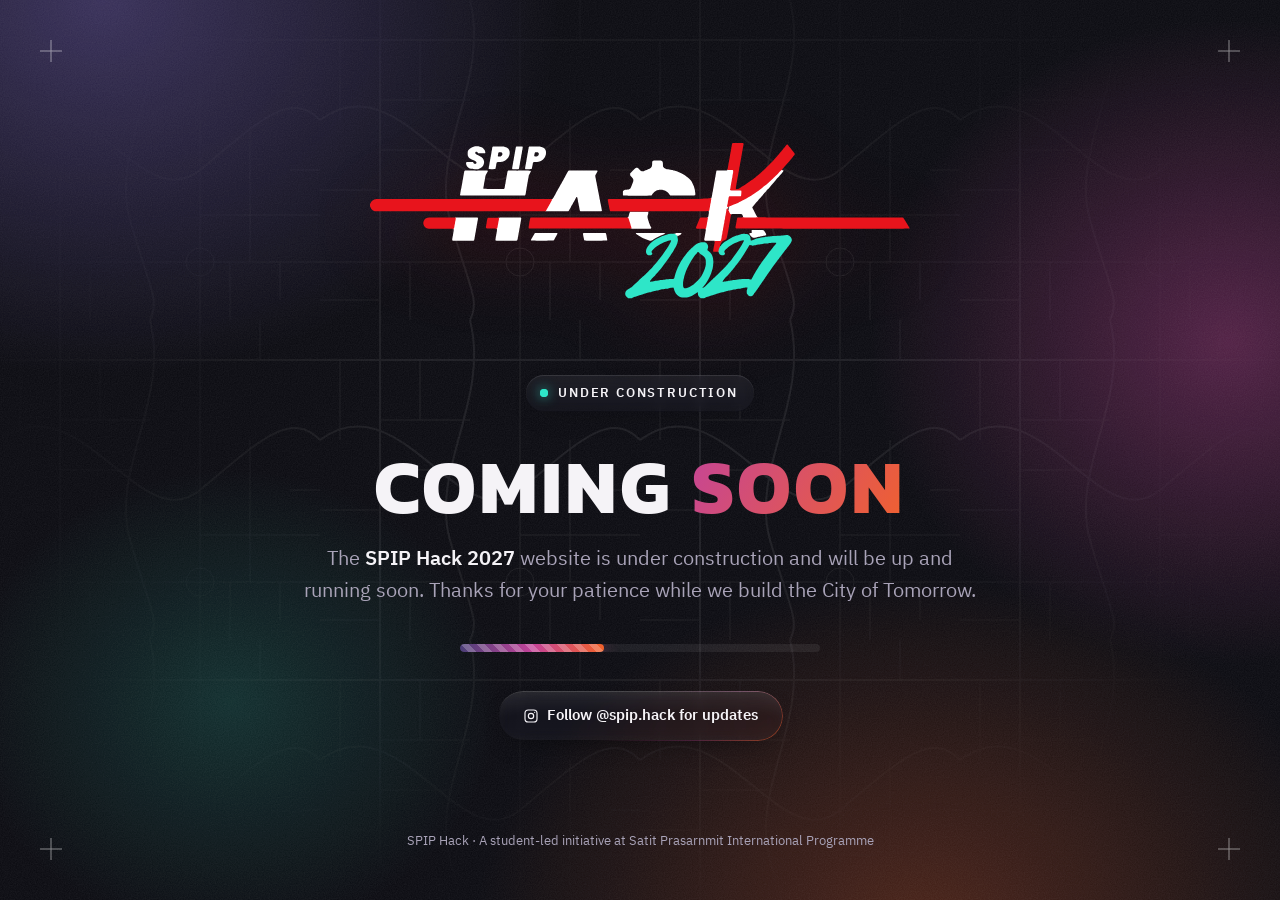
==== commit e667ff47: "Add event summary to About page and remove copyright line - Add a short City of Tomorrow summary par" ====
--- a/placeholder/index.html
+++ b/placeholder/index.html
@@ -1,6 +1,6 @@
 <!DOCTYPE html>
 <!-- Placeholder page shown while the full SPIP Hack 2027 website is being confirmed.
-     Self-contained: the logo is an inline SVG (traced from assets/logo/spip-hack-logo.png),
+     Self-contained: the logo is an inline SVG (same as assets/logo/spip-hack-logo.svg),
      so it stays sharp at any zoom and this one file can be uploaded on its own. -->
 <html lang="en">
 <head>
@@ -349,7 +349,7 @@
   </main>
 
   <footer class="footer">
-    © 2027 SPIP Hack · A student-led initiative at Satit Prasarnmit International Programme
+    SPIP Hack · A student-led initiative at Satit Prasarnmit International Programme
   </footer>
 </body>
 </html>
